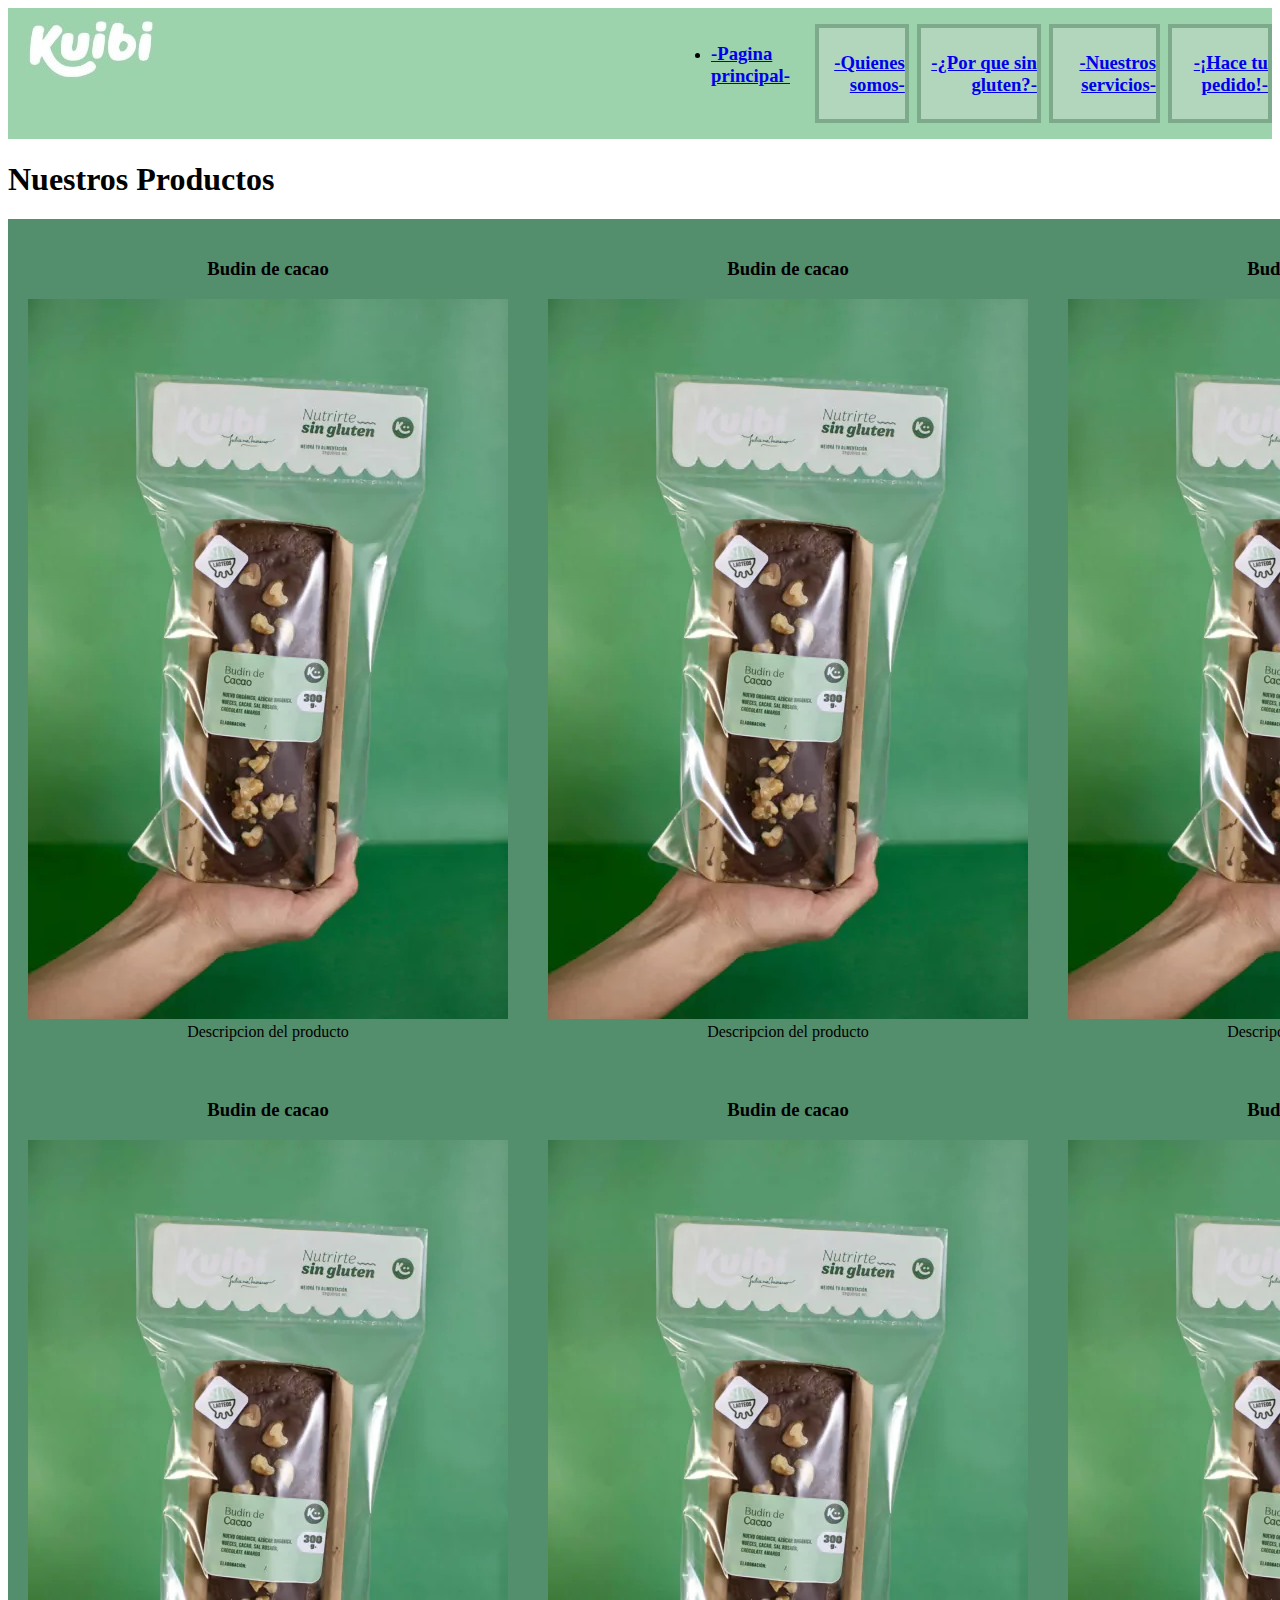
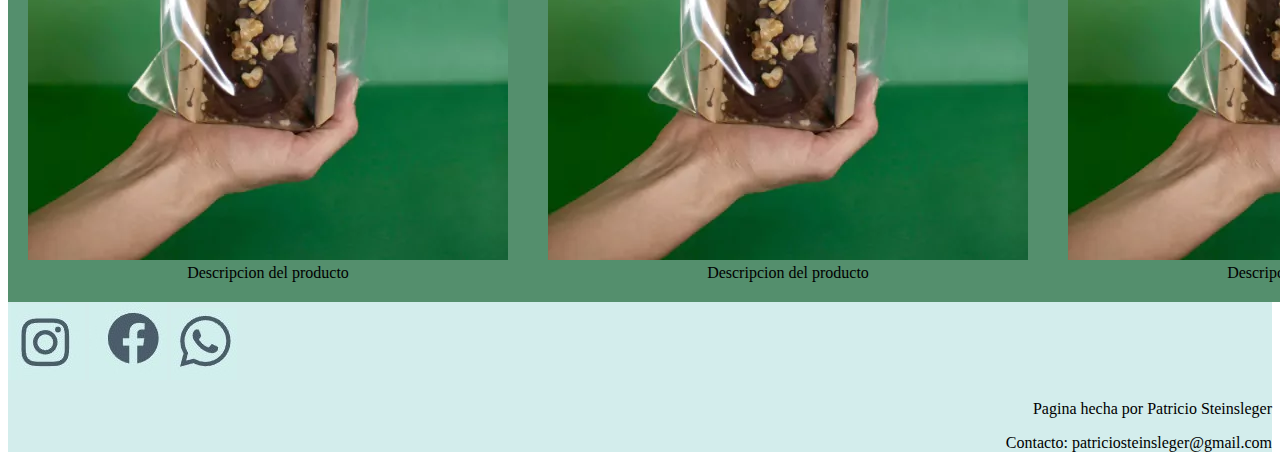
==== Paginas/nuestros-p.html @ 5eb4a007 "primer commit" ====
<!DOCTYPE html>
<html lang="en">
<head>
    <meta charset="UTF-8">
    <meta name="viewport" content="width=device-width, initial-scale=1.0">
    <title>Document</title>
    <link rel="stylesheet" href="../CSS/styles.css">
</head>
<body>

<header id="lista-head">
    <div><img class="logo-head" src="../IMG/logo.jpg" alt="Logo kuibi"></div>
    <div><nav id="menu-nav">
        <ul id="lista-head">
            <li class="txt-head-push"><a href="../index.html"><h3>-Pagina principal-</h3></a></li>
            <li class="txt-head"><a href="../Paginas/quienes-somos.html"><h3>-Quienes somos-</h3></a></li>
            <li class="txt-head"><a href="../Paginas/sin-gluten.html"><h3>-¿Por que sin gluten?-</h3></a></li>
            <li class="txt-head"><a href="../Paginas/servicios.html"><h3>-Nuestros servicios-</h3></a></li>
            <li class="txt-head"><a href="https://kuibi.mitiendanube.com/productos/"><h3>-¡Hace tu pedido!-</h3></a></li>
        </ul>
    </div> 
</header>


<section><p><h1>Nuestros Productos</h1></p></section>

<section id="items-comida">
<div class="item-grid">
    <div class=><h3>Budin de cacao</h3></div>

    <div class=><img src="../IMG/budin-cc.webp" alt="budin de cacao"></div>

    <div class=>Descripcion del producto</div>
</div>

<div class="item-grid">
    <div><h3>Budin de cacao</h3></div>

    <div><img src="../IMG/budin-cc.webp" alt="budin de cacao"></div>

    <div>Descripcion del producto</div>
</div>

<div class="item-grid">
    <div><h3>Budin de cacao</h3></div>

    <div><img src="../IMG/budin-cc.webp" alt="budin de cacao"></div>

    <div>Descripcion del producto</div>
</div>
</section>

<section id="items-comida">
    <div class="item-grid">
        <div><h3>Budin de cacao</h3></div>
    
        <div><img src="../IMG/budin-cc.webp" alt="budin de cacao"></div>
    
        <div>Descripcion del producto</div>
    </div>
    
    <div class="item-grid">
        <div><h3>Budin de cacao</h3></div>
    
        <div><img src="../IMG/budin-cc.webp" alt="budin de cacao"></div>
    
        <div>Descripcion del producto</div>
    </div>
    
    <div class="item-grid">
        <div><h3>Budin de cacao</h3></div>
    
        <div><img src="../IMG/budin-cc.webp" alt="budin de cacao"></div>
    
        <div>Descripcion del producto</div>
    </div>


</section>
<footer>
    <section id="logos-contacto">
        <a href="https://www.instagram.com/kuibi.singluten/"><img src="../IMG/logo-insta.jpg" alt="logo de instagam"></a>
        <a href="https://www.facebook.com"><img src="../IMG/logo-fb.jpg" alt="logo de facebook"></a>
        <a href="https://web.whatsapp.com/"><img src="../IMG/logo-wp.png" alt="logo de whatsapp"></a>
    
        <p class="texto-foot">Pagina hecha por Patricio Steinsleger</p>
        <p class="texto-foot">Contacto: patriciosteinsleger@gmail.com</p>
    </section>
</footer>
</section>
</body>
</html>
---- CSS/styles.css ----
*{
    box-sizing: border-box;
}

#txt-head{
    flex-direction: row;
    border-collapse: separate;
    border-spacing: 10px;
    }

#head {
    background-color: #9cd3ac;
}

#menu-nav{
    display: flex;
    display: inline-block;
    vertical-align: 80%;
}


#main1 {
    width: 90%;
    height: 90%;
    border: 5px solid #1c5434;
}

#txt-main1 {
    display: inline-block;
    justify-content: center;
    text-align: center;
    padding: 5px ; background-color:#9cd3ac;
    height: 250px;
}

#tabla-prod-index{
text-align: center;
background-color: #548f6d;
height: 30px;
}

#tabla-prod-1{
    background-color: #9cd3ac;
    border: 5px solid #1c5434
}

#tabla-prod-img {
    max-width:50%;
    max-height: 50%;
    display: block;
    margin-left: auto;
    margin-right: auto;
    border: 5px #1f4e34;
}


#donde-estamos{
    display: table; 
    margin: 0px auto 0px auto; 
    padding: 5px ; background-color:#9cd3ac;
    border: 5px #1c5434;
    
}

#mapa {
    border: 5px #1c5434;
}

#tabla-abajo{
    background-color: #d3edec;
}

#texto-relleno-1{
    width: 30px;
}

#texto-firma {
    text-align: right;
    font-family: 'Courier New', Courier, monospace;
    font-weight: bold;
}


/* Uso de flexbox (nuestros-p) */
#lista-head{
    display: flex;
    flex-direction: row;
    background-color: #9cd2ac;
    flex-basis: 100%;
}

.logo-head{
    flex-direction: column;
    margin-right: 500px ;
}

.txt-head{
    flex-direction: column;
    text-align: end;
    list-style:none;
    background-color: #b1d6bc ;
    margin-left: 8px;
    padding: 5px 0px 5px;
    border: 4px solid #7caa8a  ;
}

#items-comida {
display:flex;
flex-direction: row;
width: fit-content;
max-width: 100vw;
text-align: center;
background-color: #548f6d;
}

.item-grid {
    display: flex;
    flex-direction: column;
    margin: 20px;
}

#logos-contacto{
    background-color: #d3edec
}

.texto-foot {
    text-align: end;
}

/* Uso de grids (nuestros-p) */
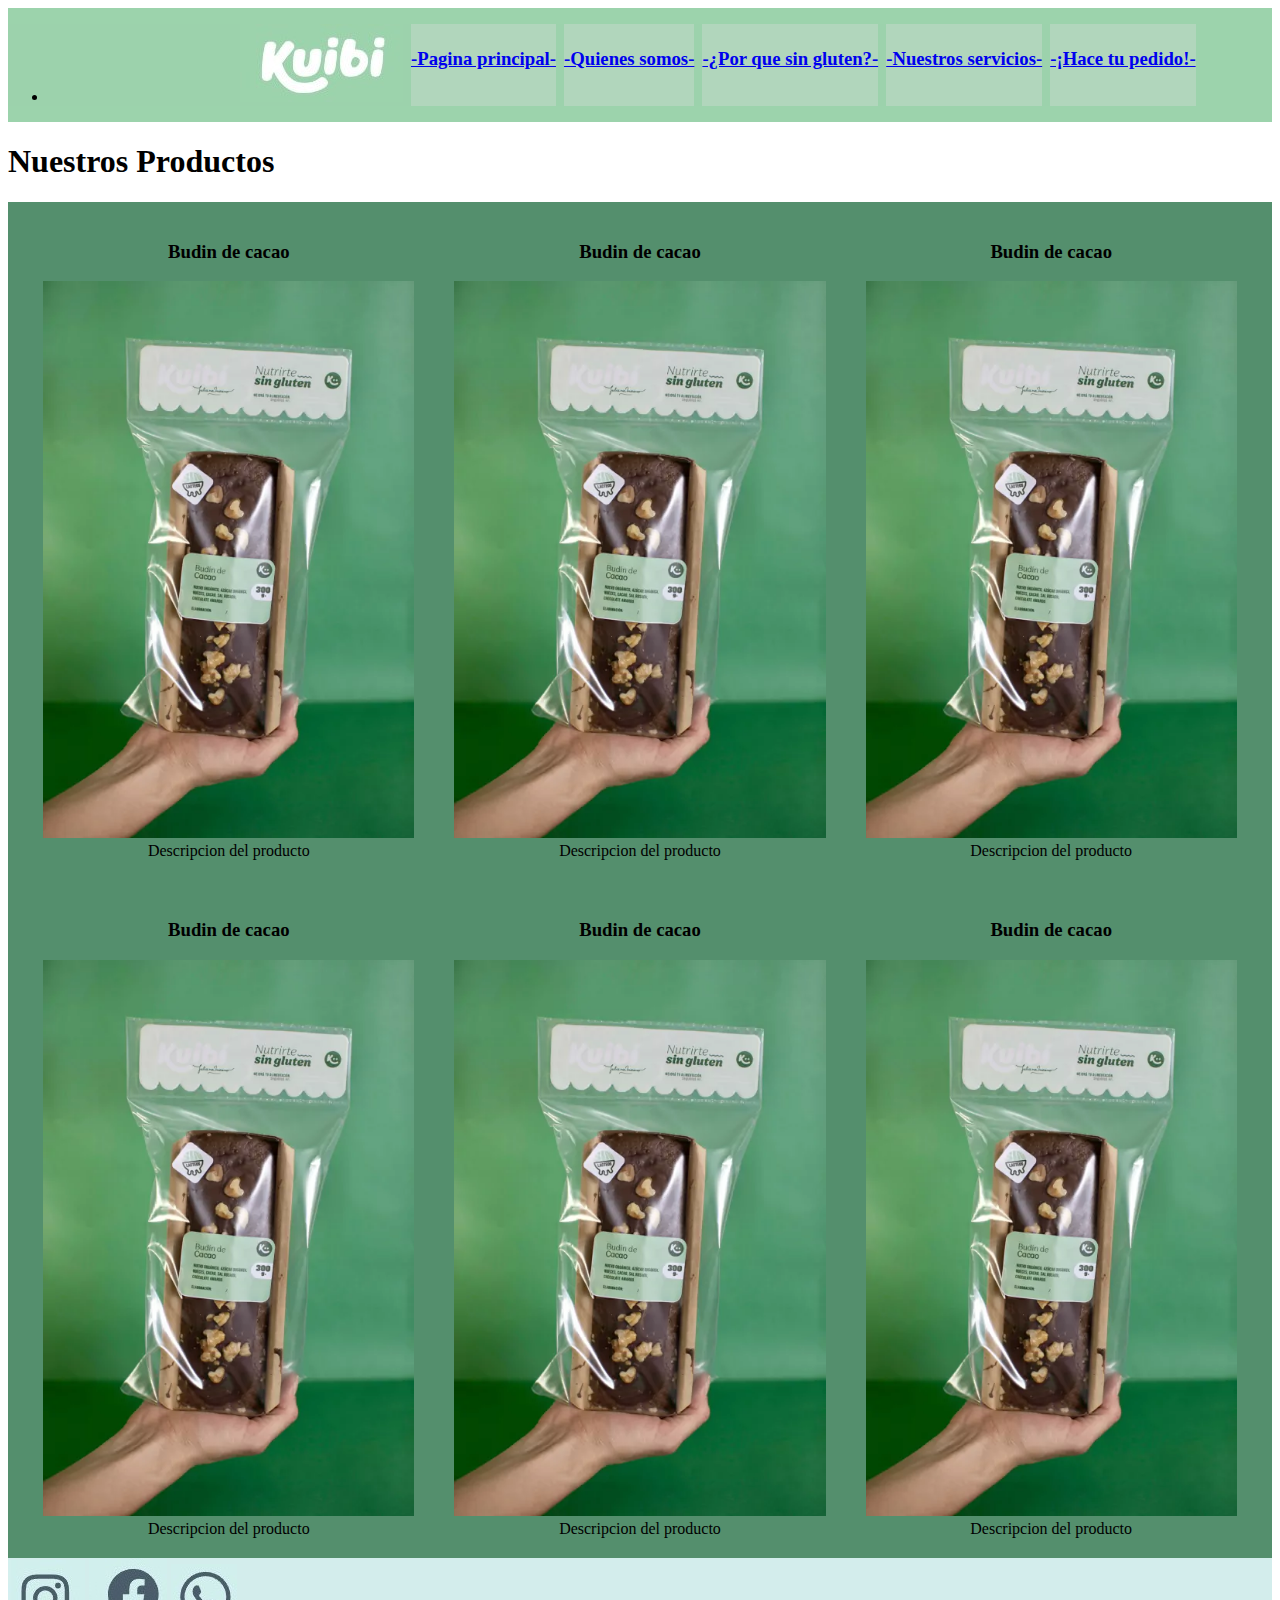
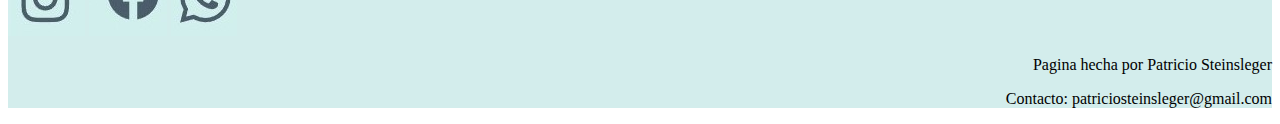
==== commit 5eb5b75d: "cambio a flex de nuestros" ====
--- a/Paginas/nuestros-p.html
+++ b/Paginas/nuestros-p.html
@@ -8,11 +8,11 @@
 </head>
 <body>
 
-<header id="lista-head">
-    <div><img class="logo-head" src="../IMG/logo.jpg" alt="Logo kuibi"></div>
+<header id="head">
     <div><nav id="menu-nav">
         <ul id="lista-head">
-            <li class="txt-head-push"><a href="../index.html"><h3>-Pagina principal-</h3></a></li>
+            <li><img class="logo-head" src="../IMG/logo.jpg" alt="Logo kuibi"></li>
+            <li class="txt-head"><a href="../index.html"><h3>-Pagina principal-</h3></a></li>
             <li class="txt-head"><a href="../Paginas/quienes-somos.html"><h3>-Quienes somos-</h3></a></li>
             <li class="txt-head"><a href="../Paginas/sin-gluten.html"><h3>-¿Por que sin gluten?-</h3></a></li>
             <li class="txt-head"><a href="../Paginas/servicios.html"><h3>-Nuestros servicios-</h3></a></li>
@@ -22,13 +22,13 @@
 </header>
 
 
-<section><p><h1>Nuestros Productos</h1></p></section>
+<section><h1 class="texto-titulo">Nuestros Productos</h1></section>
 
-<section id="items-comida">
+<section id="flex-productos">
 <div class="item-grid">
     <div class=><h3>Budin de cacao</h3></div>
 
-    <div class=><img src="../IMG/budin-cc.webp" alt="budin de cacao"></div>
+    <div class=><img class="img-comida" src="../IMG/budin-cc.webp" alt="budin de cacao"></div>
 
     <div class=>Descripcion del producto</div>
 </div>
@@ -36,7 +36,7 @@
 <div class="item-grid">
     <div><h3>Budin de cacao</h3></div>
 
-    <div><img src="../IMG/budin-cc.webp" alt="budin de cacao"></div>
+    <div><img  class="img-comida" src="../IMG/budin-cc.webp" alt="budin de cacao"></div>
 
     <div>Descripcion del producto</div>
 </div>
@@ -44,17 +44,14 @@
 <div class="item-grid">
     <div><h3>Budin de cacao</h3></div>
 
-    <div><img src="../IMG/budin-cc.webp" alt="budin de cacao"></div>
+    <div><img  class="img-comida" src="../IMG/budin-cc.webp" alt="budin de cacao"></div>
 
     <div>Descripcion del producto</div>
 </div>
-</section>
-
-<section id="items-comida">
-    <div class="item-grid">
+<div class="item-grid">
         <div><h3>Budin de cacao</h3></div>
     
-        <div><img src="../IMG/budin-cc.webp" alt="budin de cacao"></div>
+        <div><img class="img-comida" src="../IMG/budin-cc.webp" alt="budin de cacao"></div>
     
         <div>Descripcion del producto</div>
     </div>
@@ -62,7 +59,7 @@
     <div class="item-grid">
         <div><h3>Budin de cacao</h3></div>
     
-        <div><img src="../IMG/budin-cc.webp" alt="budin de cacao"></div>
+        <div><img class="img-comida" src="../IMG/budin-cc.webp" alt="budin de cacao"></div>
     
         <div>Descripcion del producto</div>
     </div>
@@ -70,13 +67,12 @@
     <div class="item-grid">
         <div><h3>Budin de cacao</h3></div>
     
-        <div><img src="../IMG/budin-cc.webp" alt="budin de cacao"></div>
+        <div><img class="img-comida" src="../IMG/budin-cc.webp" alt="budin de cacao"></div>
     
         <div>Descripcion del producto</div>
     </div>
+</section>
 
-
-</section>
 <footer>
     <section id="logos-contacto">
         <a href="https://www.instagram.com/kuibi.singluten/"><img src="../IMG/logo-insta.jpg" alt="logo de instagam"></a>
--- a/CSS/styles.css
+++ b/CSS/styles.css
@@ -86,31 +86,46 @@
     display: flex;
     flex-direction: row;
     background-color: #9cd2ac;
-    flex-basis: 100%;
+
 }
 
 .logo-head{
     flex-direction: column;
-    margin-right: 500px ;
+    list-style: none;
+    margin-left: 15vw;
+    align-self: right;
 }
 
 .txt-head{
     flex-direction: column;
-    text-align: end;
+    text-align: justify;
     list-style:none;
     background-color: #b1d6bc ;
+    align-self: left;
     margin-left: 8px;
     padding: 5px 0px 5px;
-    border: 4px solid #7caa8a  ;
+
+}
+
+#flex-productos{
+    display: flex;
+    flex-wrap: wrap;
+    width: fit-content;
+    text-align: center;
+    background-color: #548f6d;
+    justify-content: center;
 }
 
 #items-comida {
-display:flex;
-flex-direction: row;
 width: fit-content;
-max-width: 100vw;
 text-align: center;
-background-color: #548f6d;
+background-color: #294d38;
+border: #294d38;
+}
+
+.img-comida{
+    width: 29vw;
+    height: auto;
 }
 
 .item-grid {
@@ -127,6 +142,21 @@
     text-align: end;
 }
 
-/* Uso de grids (nuestros-p) */
+/* Viewports */
 
+@media all and (max-width: 600px){
 
+.texto-titulo{
+text-align: center;
+}
+
+.img-comida{
+    width: 40vw;
+    height: auto;
+    align-items: center;
+}
+
+#lista-head{
+flex-direction: column;
+}
+}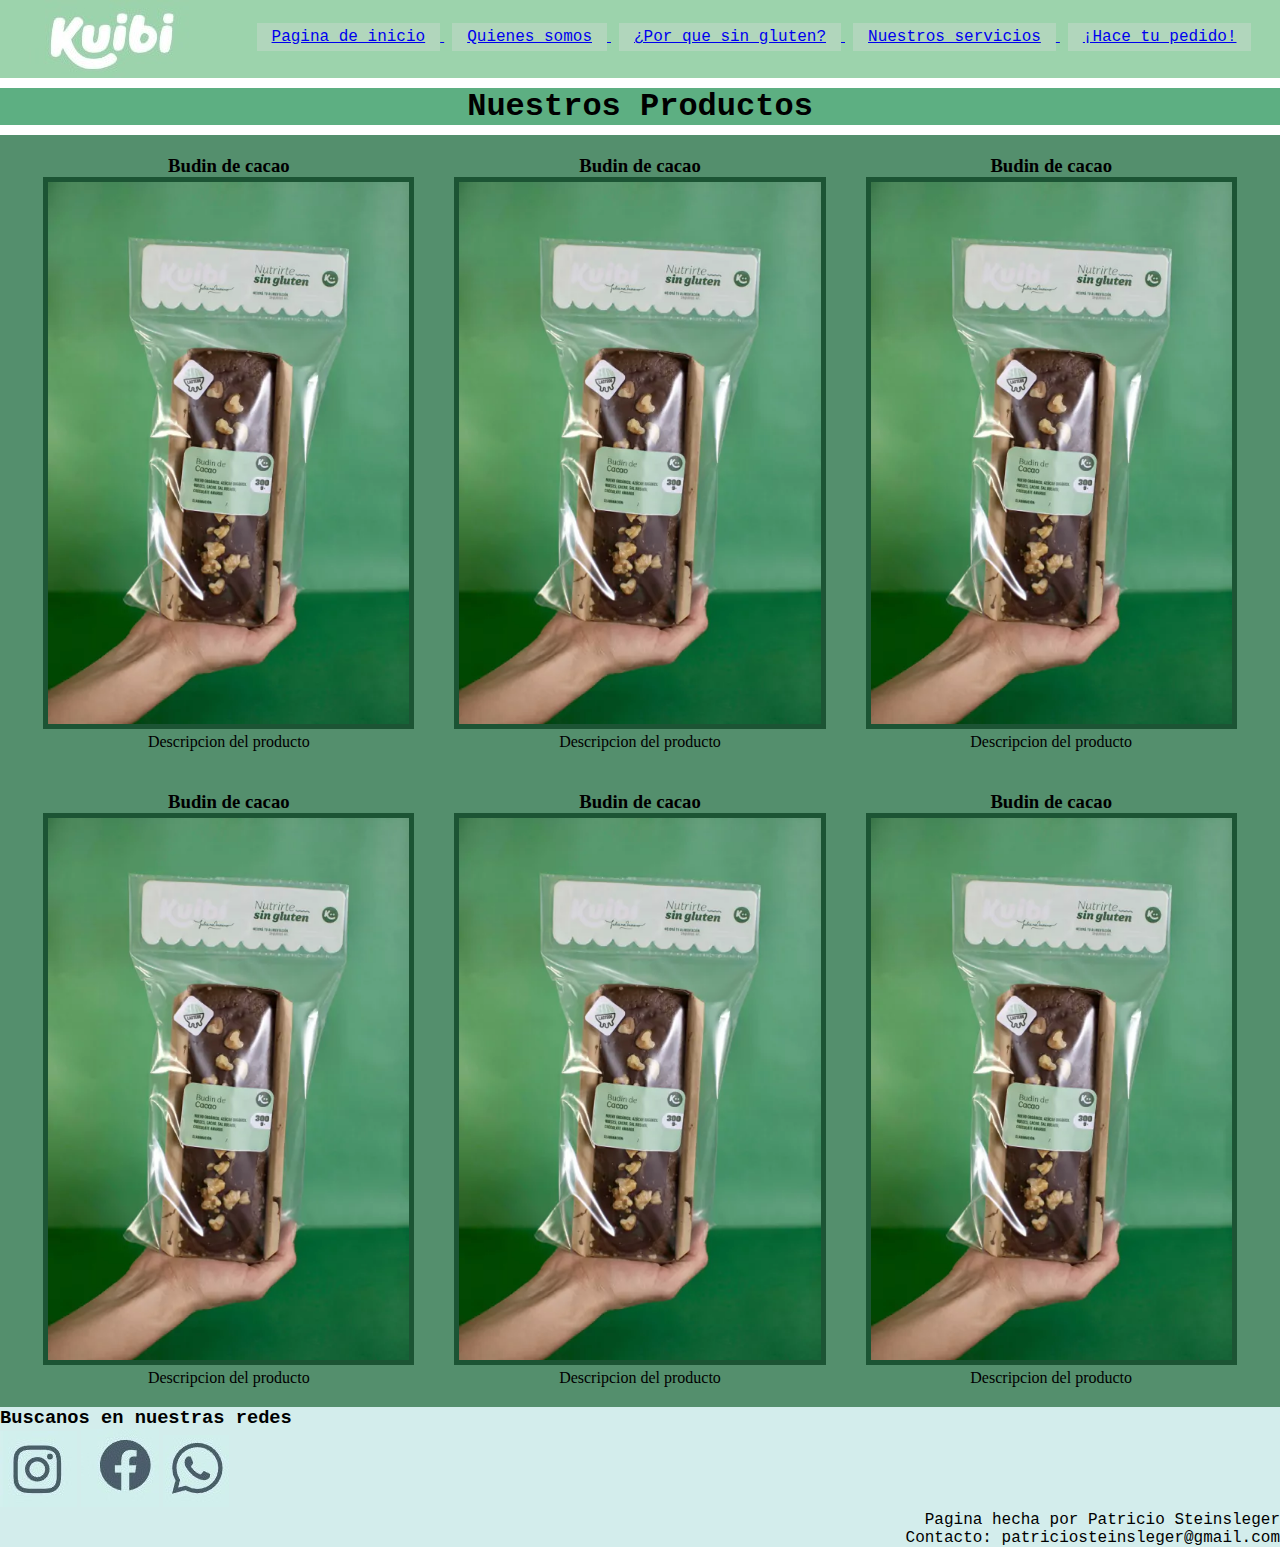
==== commit ae18a235: "Correcciones del profesor" ====
--- a/Paginas/nuestros-p.html
+++ b/Paginas/nuestros-p.html
@@ -1,88 +1,125 @@
 <!DOCTYPE html>
 <html lang="en">
+
 <head>
     <meta charset="UTF-8">
     <meta name="viewport" content="width=device-width, initial-scale=1.0">
     <title>Document</title>
     <link rel="stylesheet" href="../CSS/styles.css">
 </head>
+
 <body>
 
-<header id="head">
-    <div><nav id="menu-nav">
-        <ul id="lista-head">
-            <li><img class="logo-head" src="../IMG/logo.jpg" alt="Logo kuibi"></li>
-            <li class="txt-head"><a href="../index.html"><h3>-Pagina principal-</h3></a></li>
-            <li class="txt-head"><a href="../Paginas/quienes-somos.html"><h3>-Quienes somos-</h3></a></li>
-            <li class="txt-head"><a href="../Paginas/sin-gluten.html"><h3>-¿Por que sin gluten?-</h3></a></li>
-            <li class="txt-head"><a href="../Paginas/servicios.html"><h3>-Nuestros servicios-</h3></a></li>
-            <li class="txt-head"><a href="https://kuibi.mitiendanube.com/productos/"><h3>-¡Hace tu pedido!-</h3></a></li>
-        </ul>
-    </div> 
-</header>
+    <header class="head">
+        <img class="logo" src="../IMG/logo.jpg" alt="Logo kuibi">
+        <div>
+            <nav class="menu-nav">
+                <a class="links-head" href="../index.html">
+                    <span class="txt-head">Pagina de inicio</span>
+                </a>
+                <a class="links-head" href="../Paginas/quienes-somos.html">
+                    <span class="txt-head">Quienes somos</span>
+                </a>
+                <a href="../Paginas/sin-gluten.html">
+                    <span class="txt-head">¿Por que sin gluten?</span>
+                </a>
+                <a href="../Paginas/servicios.html">
+                    <span class="txt-head">Nuestros servicios</span>
+                </a>
+                <a href="https://kuibi.mitiendanube.com/productos/">
+                    <span class="txt-head">¡Hace tu pedido!</span>
+                </a>
+            </nav>
+        </div>
+    </header>
+    <main>
 
+        <article>
+            <section>
+                <h1 class="titulo-principal">Nuestros Productos</h1>
+            </section>
 
-<section><h1 class="texto-titulo">Nuestros Productos</h1></section>
+            <section class="flex-productos">
+                <div class="item-grid">
+                    <div>
+                        <h3>Budin de cacao</h3>
+                    </div>
 
-<section id="flex-productos">
-<div class="item-grid">
-    <div class=><h3>Budin de cacao</h3></div>
+                    <div class=><img class="img-comida" src="../IMG/budin-cc.webp" alt="budin de cacao"></div>
 
-    <div class=><img class="img-comida" src="../IMG/budin-cc.webp" alt="budin de cacao"></div>
+                    <div class=>Descripcion del producto</div>
+                </div>
 
-    <div class=>Descripcion del producto</div>
-</div>
+                <div class="item-grid">
+                    <div>
+                        <h3>Budin de cacao</h3>
+                    </div>
 
-<div class="item-grid">
-    <div><h3>Budin de cacao</h3></div>
+                    <div><img class="img-comida" src="../IMG/budin-cc.webp" alt="budin de cacao"></div>
 
-    <div><img  class="img-comida" src="../IMG/budin-cc.webp" alt="budin de cacao"></div>
+                    <div>Descripcion del producto</div>
+                </div>
 
-    <div>Descripcion del producto</div>
-</div>
+                <div class="item-grid">
+                    <div>
+                        <h3>Budin de cacao</h3>
+                    </div>
 
-<div class="item-grid">
-    <div><h3>Budin de cacao</h3></div>
+                    <div><img class="img-comida" src="../IMG/budin-cc.webp" alt="budin de cacao"></div>
 
-    <div><img  class="img-comida" src="../IMG/budin-cc.webp" alt="budin de cacao"></div>
+                    <div>Descripcion del producto</div>
+                </div>
+                <div class="item-grid">
+                    <div>
+                        <h3>Budin de cacao</h3>
+                    </div>
 
-    <div>Descripcion del producto</div>
-</div>
-<div class="item-grid">
-        <div><h3>Budin de cacao</h3></div>
-    
-        <div><img class="img-comida" src="../IMG/budin-cc.webp" alt="budin de cacao"></div>
-    
-        <div>Descripcion del producto</div>
-    </div>
-    
-    <div class="item-grid">
-        <div><h3>Budin de cacao</h3></div>
-    
-        <div><img class="img-comida" src="../IMG/budin-cc.webp" alt="budin de cacao"></div>
-    
-        <div>Descripcion del producto</div>
-    </div>
-    
-    <div class="item-grid">
-        <div><h3>Budin de cacao</h3></div>
-    
-        <div><img class="img-comida" src="../IMG/budin-cc.webp" alt="budin de cacao"></div>
-    
-        <div>Descripcion del producto</div>
-    </div>
-</section>
+                    <div><img class="img-comida" src="../IMG/budin-cc.webp" alt="budin de cacao"></div>
 
-<footer>
-    <section id="logos-contacto">
-        <a href="https://www.instagram.com/kuibi.singluten/"><img src="../IMG/logo-insta.jpg" alt="logo de instagam"></a>
-        <a href="https://www.facebook.com"><img src="../IMG/logo-fb.jpg" alt="logo de facebook"></a>
-        <a href="https://web.whatsapp.com/"><img src="../IMG/logo-wp.png" alt="logo de whatsapp"></a>
-    
-        <p class="texto-foot">Pagina hecha por Patricio Steinsleger</p>
-        <p class="texto-foot">Contacto: patriciosteinsleger@gmail.com</p>
-    </section>
-</footer>
-</section>
+                    <div>Descripcion del producto</div>
+                </div>
+
+                <div class="item-grid">
+                    <div>
+                        <h3>Budin de cacao</h3>
+                    </div>
+
+                    <div><img class="img-comida" src="../IMG/budin-cc.webp" alt="budin de cacao"></div>
+
+                    <div>Descripcion del producto</div>
+                </div>
+
+                <div class="item-grid">
+                    <div>
+                        <h3>Budin de cacao</h3>
+                    </div>
+
+                    <div><img class="img-comida" src="../IMG/budin-cc.webp" alt="budin de cacao"></div>
+
+                    <div>Descripcion del producto</div>
+                </div>
+            </section>
+        </article>
+    </main>
+
+    <footer>
+        <article>
+            <h3 class="texto-buscanos">Buscanos en nuestras redes</h3>
+            <section class="logos-contacto">
+                <a class="logos-footer" href="https://www.instagram.com/kuibi.singluten/"><img
+                        src="../IMG/logo-insta.jpg" alt="logo de instagam"></a>
+                <a href="https://www.facebook.com"><img class="logos-footer" src="../IMG/logo-fb.jpg"
+                        alt="logo de facebook"></a>
+                <a href="https://web.whatsapp.com/"><img class="logos-footer" src="../IMG/logo-wp.png"
+                        alt="logo de whatsapp"></a>
+            </section>
+            <section>
+                <p class="texto-foot">Pagina hecha por Patricio Steinsleger</p>
+                <p class="texto-foot">Contacto: patriciosteinsleger@gmail.com</p>
+            </section>
+        </article>
+    </footer>
 </body>
-</html>
+</body>
+
+</html>--- a/CSS/styles.css
+++ b/CSS/styles.css
@@ -1,51 +1,87 @@
-*{
+* {
+    margin: 0;
+    padding: 0;
     box-sizing: border-box;
 }
 
-#txt-head{
+.txt-head {
+    display: flex;
+    display: inline;
     flex-direction: row;
     border-collapse: separate;
     border-spacing: 10px;
-    }
-
-#head {
+    justify-content: center;
+    flex-wrap: wrap;
+    font-family: bold, "Courier New";
+}
+
+.head {
     background-color: #9cd3ac;
-}
-
-#menu-nav{
+    display: flex;
+    justify-content: space-around
+}
+
+.menu-nav {
     display: flex;
     display: inline-block;
-    vertical-align: 80%;
-}
-
-
-#main1 {
-    width: 90%;
-    height: 90%;
+    vertical-align: -150%;
+}
+
+.imagen-y-txt{
+    display: grid;
+    grid-template-columns: 1fr 1fr;
+    grid-template-rows:300px;
+    padding-top: 10px;
+    font-family: "Courier New";
+}
+
+
+.main1 {
+    height: 290px;
+    width:49vw ;
     border: 5px solid #1c5434;
-}
-
-#txt-main1 {
+    display: inline;
+    grid-column: 1/2;
+    border: 3px solid #162c1f;
+    background-color: #9cd2ac;
+}
+
+.txt-main1 {
     display: inline-block;
-    justify-content: center;
-    text-align: center;
-    padding: 5px ; background-color:#9cd3ac;
-    height: 250px;
-}
-
-#tabla-prod-index{
-text-align: center;
-background-color: #548f6d;
-height: 30px;
-}
-
-#tabla-prod-1{
+    justify-content: top;
+    text-align: center;
+    padding: 5px;
+    background-color: #9cd3ac;
+    height: 290px;
+    width:49vw;
+    grid-column: 2/3;
+    border: 3px solid #162c1f;
+    background-color: #9cd2ac;
+    font-family: "Courier New";
+}
+
+.titulo-principal {
+    text-align: center;
+    display:block;
+    background-color: #5daf82;
+    margin-top: 10px;
+    margin-bottom: 10px;
+    font-family: "Courier New";
+}
+
+.tabla-prod-index {
+    align-items: center;
+    background-color: #548f6d;
+    height: 30px;
+}
+
+.tabla-prod-1 {
     background-color: #9cd3ac;
     border: 5px solid #1c5434
 }
 
-#tabla-prod-img {
-    max-width:50%;
+.tabla-prod-img {
+    max-width: 50%;
     max-height: 50%;
     display: block;
     margin-left: auto;
@@ -53,28 +89,20 @@
     border: 5px #1f4e34;
 }
 
-
-#donde-estamos{
-    display: table; 
-    margin: 0px auto 0px auto; 
-    padding: 5px ; background-color:#9cd3ac;
+.mapa {
     border: 5px #1c5434;
-    
-}
-
-#mapa {
-    border: 5px #1c5434;
-}
-
-#tabla-abajo{
+}
+
+.footer {
     background-color: #d3edec;
 }
 
-#texto-relleno-1{
+.texto-relleno-1 {
     width: 30px;
-}
-
-#texto-firma {
+    font-family: "Courier New";
+}
+
+.texto-firma {
     text-align: right;
     font-family: 'Courier New', Courier, monospace;
     font-weight: bold;
@@ -82,49 +110,51 @@
 
 
 /* Uso de flexbox (nuestros-p) */
-#lista-head{
+.lista-head {
     display: flex;
     flex-direction: row;
     background-color: #9cd2ac;
 
 }
 
-.logo-head{
+.logo-head {
     flex-direction: column;
     list-style: none;
-    margin-left: 15vw;
-    align-self: right;
-}
-
-.txt-head{
-    flex-direction: column;
+    
+}
+
+.txt-head {
+    flex-direction: row;
     text-align: justify;
-    list-style:none;
-    background-color: #b1d6bc ;
+    list-style: none;
+    background-color: #b1d6bc;
     align-self: left;
     margin-left: 8px;
-    padding: 5px 0px 5px;
-
-}
-
-#flex-productos{
+    margin-top: 25px;
+    padding: 5px 15px 5px;
+    font-family: "Courier New";
+}
+
+.flex-productos {
     display: flex;
     flex-wrap: wrap;
     width: fit-content;
     text-align: center;
     background-color: #548f6d;
     justify-content: center;
-}
-
-#items-comida {
-width: fit-content;
-text-align: center;
-background-color: #294d38;
-border: #294d38;
-}
-
-.img-comida{
+
+}
+
+.items-comida {
+    width: fit-content;
+    text-align: center;
+    background-color: #294d38;
+    border: 5px solid #1c5434;
+}
+
+.img-comida {
     width: 29vw;
+    border: 5px solid #1c5434;
     height: auto;
 }
 
@@ -134,29 +164,247 @@
     margin: 20px;
 }
 
-#logos-contacto{
+.logos-contacto {
     background-color: #d3edec
 }
 
 .texto-foot {
     text-align: end;
-}
+    background-color: #d3edec;
+    font-family: "Courier New";
+}
+.texto-buscanos{
+    background-color: #d3edec;
+    font-family: "Courier New";
+}
+
 
 /* Viewports */
 
-@media all and (max-width: 600px){
-
-.texto-titulo{
-text-align: center;
-}
-
-.img-comida{
-    width: 40vw;
-    height: auto;
-    align-items: center;
-}
-
-#lista-head{
-flex-direction: column;
-}
-}+@media all and (max-width: 600px) {
+
+    .imagen-y-txt{
+        display: grid;
+        grid-template-columns: 1fr;
+        grid-template-rows: 300px 300px;
+        padding-top: 10px;
+    }
+    
+    .logo{
+        width: 200px;
+        height: 100px;
+    }
+
+    .txt-head{
+        display: block;
+    }
+
+    .head {
+        background-color: #9cd3ac;
+        flex-direction: column;
+        justify-content: space-around
+    }
+    
+    .main1 {
+        height: 290px;
+        width:49vw ;
+        border: 5px solid #1c5434;
+        display: inline;
+        grid-column: 1/2;
+        border: 3px solid #162c1f;
+        background-color: #9cd2ac;
+    }
+    
+    .txt-main1 {
+        display: inline-block;
+        justify-content: top;
+        text-align: center;
+        padding: 5px;
+        background-color: #9cd3ac;
+        height: 290px;
+        width:49vw;
+        grid-column: -2/-1;
+        border: 3px solid #162c1f;
+        background-color: #9cd2ac
+    }
+
+    .titulo-principal {
+        text-align: center;
+    }
+
+    .img-comida {
+        width: 40vw;
+        height: auto;
+        align-items: center;
+    }
+
+    .lista-head {
+        flex-direction: column;
+    }
+
+    /* Viewports footer*/
+    .logos-contacto{
+        display: flex;
+        justify-content: center;
+    }
+
+    .txt-main1{
+        width: 100vw;
+    }
+
+    .main1{
+        width: 100vw;
+    }
+
+
+}
+
+
+/* Uso de grids (servicios) */
+
+@media screen and (max-width: 601px) {
+
+    .grid-servicios {
+        display: grid;
+        grid-template-columns: 1fr 1fr 1fr;
+        grid-template-rows: 80px 200px 80px 200px 80px 200px;
+        border: 1px solid #162c1f;
+        background-color: #5daf82;
+    }
+
+    .titulo-producto-servicios1 {
+        grid-column: 1/3;
+        border: 3px solid #162c1f;
+        background-color: #427458;
+        font-family: "Courier New";
+    }
+
+    .descripcion-producto-servicios1 {
+        grid-column: 1/3;
+        border: 3px solid #162c1f;
+    }
+
+    .img-producto-servicios1 {
+        grid-row: -7/ span -5;
+        max-width: 85%;
+        border: 3px solid #162c1f;
+        object-fit: cover;
+    }
+
+    .img-producto-servicios2 {
+        grid-row: -5/ span -3;
+        max-width: 85%;
+        border: 3px solid #162c1f;
+        object-fit: cover;
+    }
+
+    .img-producto-servicios3 {
+        grid-row: -3/ span -1;
+        max-width: 85%;
+        border: 3px solid #162c1f;
+        object-fit: cover;
+    }
+
+}
+
+.grid-servicios {
+    display: grid;
+    grid-template-columns: 1fr 1fr 1fr 1fr 1fr;
+    grid-template-rows: 80px 200px 80px 200px 80px 200px;
+    border: 1px solid #162c1f;
+    background-color: #5daf82;
+}
+
+.titulo-producto-servicios1 {
+    grid-column: 1/5;
+    border: 3px solid #162c1f;
+    background-color: #427458;
+    text-align: center;
+    padding: 20px;
+    font-family: "Courier New";
+}
+
+.descripcion-producto-servicios1 {
+    grid-column: 1/5;
+    border: 3px solid #162c1f;
+}
+
+.img-producto-servicios1 {
+    grid-row: -7/ span -5;
+    border: 3px solid #162c1f;
+    width: 280px;
+    height: 280px;
+}
+
+.img-producto-servicios2 {
+    grid-row: -5/ span -3;
+    width: 280px;
+    height: 280px;
+    border: 3px solid #162c1f;
+}
+
+.img-producto-servicios3 {
+    grid-row: -3/ span -1;
+    width: 280px;
+    height: 280px;
+    border: 3px solid #162c1f;
+}
+
+.mini-titulo{
+    background-color: #7fad94;
+    border: 5px, bold, #162c1f;
+    margin-top: 15px;
+    margin-bottom: 15px;
+    padding: 5px;
+    font-family: "Courier New";
+}
+
+
+.mini-titulo-quienes1{
+    font-family: bold, "Courier New";
+    position: sticky;
+    top: 15px;
+    background-color: #7fad94;
+    border: 5px, bold, #162c1f;
+    margin-top: 15px;
+    margin-bottom: 15px;
+    padding: 5px;
+    text-align: center;
+    font-family: "Courier New";
+}
+
+.mini-titulo-quienes2{
+    font-family: bold, "Courier New";
+    position: sticky;
+    top: 15px;
+    background-color: #7fad94;
+    border: 5px, bold, #162c1f;
+    margin-top: 15px;
+    margin-bottom: 15px;
+    padding: 5px;
+    text-align: center;
+    font-family: "Courier New";
+}
+
+.mini-titulo-quienes3{
+    font-family: bold, "Courier New";
+    position: sticky;
+    top: 15px;
+    background-color: #7fad94;
+    border: 5px, bold, #162c1f;
+    margin-top: 15px;
+    margin-bottom: 15px;
+    padding: 5px;
+    text-align: center;
+    font-family: "Courier New";
+}
+
+.img-sin-gluten{
+    float: left;
+    margin: 5px;
+    border: 3px solid #162c1f;
+    background-color: #162c1f;
+    width: 250px;
+    height: 200px;
+}
+
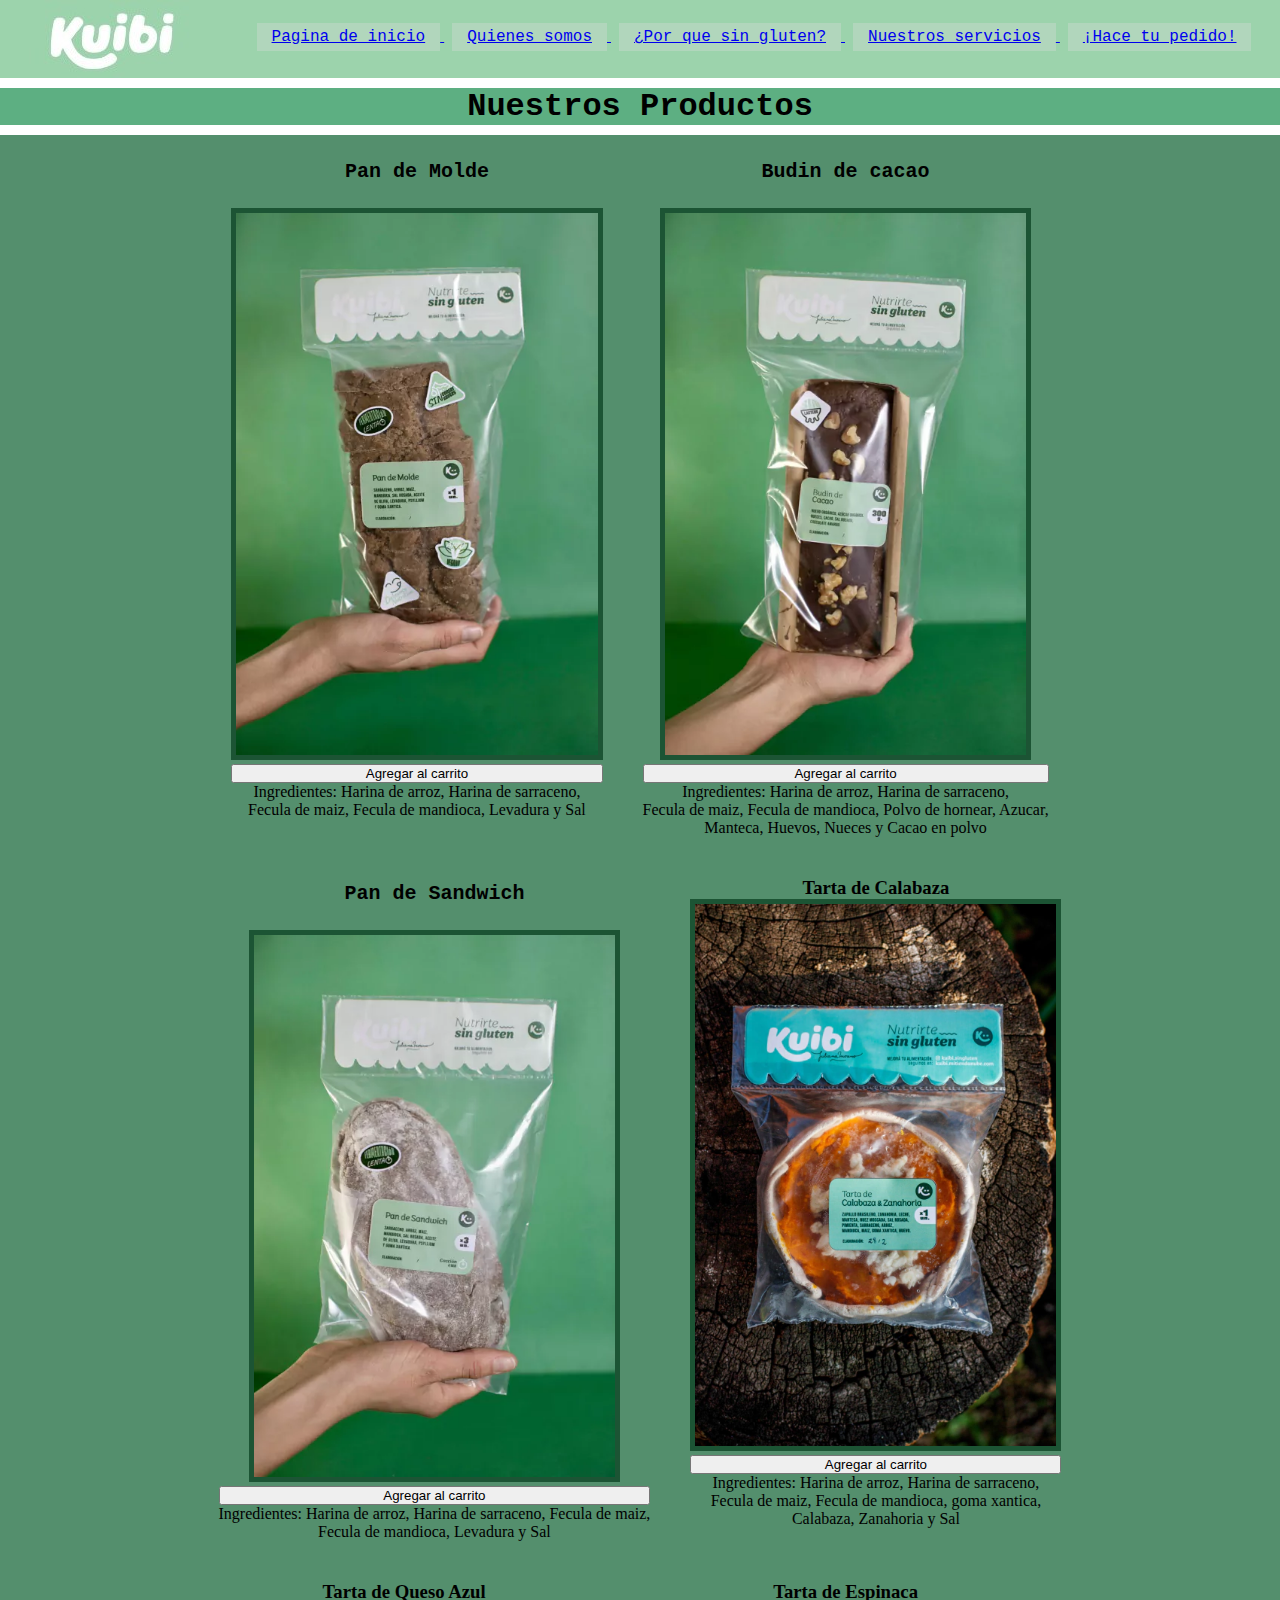
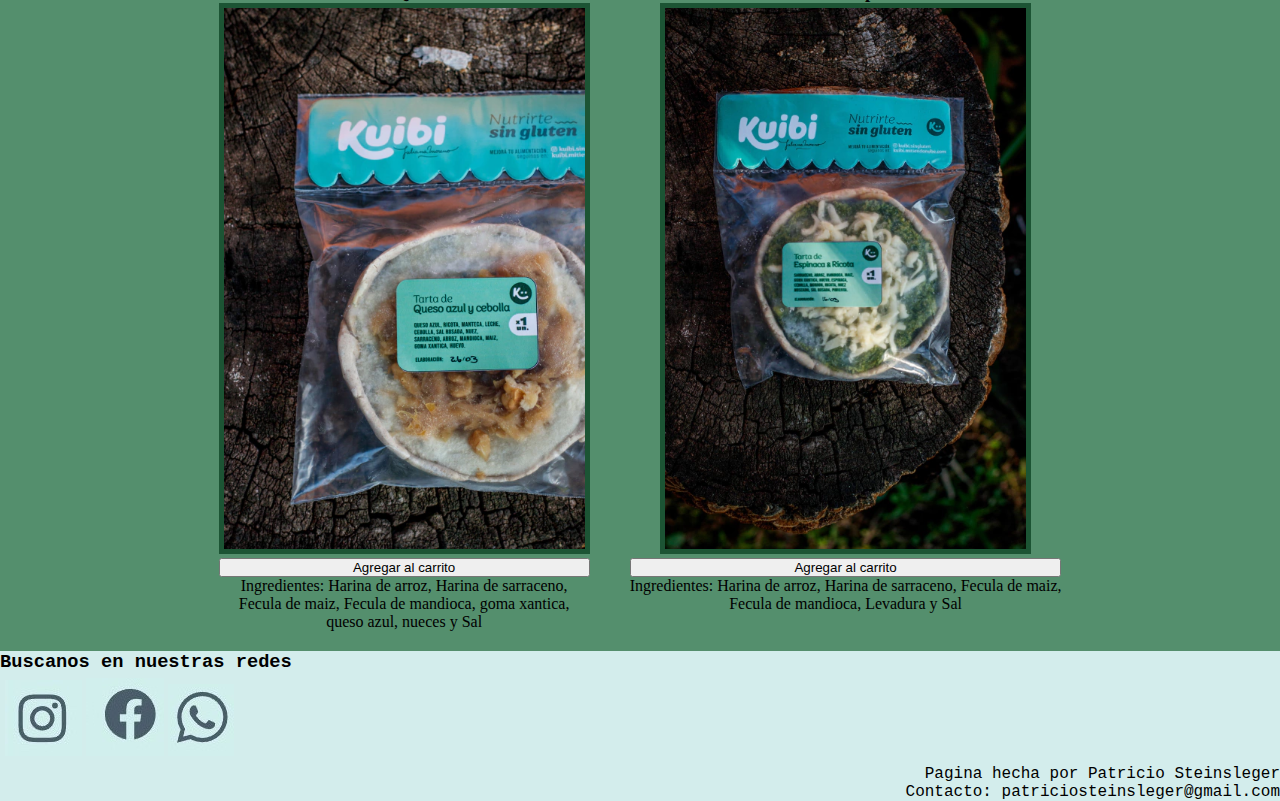
==== commit 2923b089: "agregado de contenido real, cambio de imagenes, agregado de nesting y botones" ====
--- a/Paginas/nuestros-p.html
+++ b/Paginas/nuestros-p.html
@@ -42,61 +42,70 @@
             <section class="flex-productos">
                 <div class="item-grid">
                     <div>
-                        <h3>Budin de cacao</h3>
+                        <h3 class="texto-indx-grid">Pan de Molde</h3>
                     </div>
 
-                    <div class=><img class="img-comida" src="../IMG/budin-cc.webp" alt="budin de cacao"></div>
-
-                    <div class=>Descripcion del producto</div>
+                    <div class=><img class="img-comida" src="../IMG/pan-molde.webp" alt="Pan de Molde"></div>
+                    <button class="boton-compra">Agregar al carrito</button>
+                    <div>Ingredientes: Harina de arroz, Harina de sarraceno,<br> Fecula de maiz, Fecula de mandioca,
+                    Levadura y Sal</div>
                 </div>
 
                 <div class="item-grid">
                     <div>
-                        <h3>Budin de cacao</h3>
+                        <h3 class="texto-indx-grid">Budin de cacao</h3>
                     </div>
 
                     <div><img class="img-comida" src="../IMG/budin-cc.webp" alt="budin de cacao"></div>
-
-                    <div>Descripcion del producto</div>
+                    <button class="boton-compra">Agregar al carrito</button>
+                    <div>
+                        <p>Ingredientes: Harina de arroz, Harina de sarraceno,<br> Fecula de maiz, Fecula de mandioca,
+                            Polvo de hornear, Azucar,<br> Manteca, Huevos, Nueces y Cacao en polvo</p>
+                    </div>
                 </div>
 
                 <div class="item-grid">
                     <div>
-                        <h3>Budin de cacao</h3>
+                        <h3 class="texto-indx-grid">Pan de Sandwich</h3>
                     </div>
 
-                    <div><img class="img-comida" src="../IMG/budin-cc.webp" alt="budin de cacao"></div>
-
-                    <div>Descripcion del producto</div>
+                    <div><img class="img-comida" src="../IMG/pan-sandwich.webp" alt="pan de sandwich"></div>
+                    <button class="boton-compra">Agregar al carrito</button>
+                    <div>Ingredientes: Harina de arroz, Harina de sarraceno, Fecula de maiz,<br> Fecula de mandioca,
+                        Levadura y Sal</div>
                 </div>
                 <div class="item-grid">
                     <div>
-                        <h3>Budin de cacao</h3>
+                        <h3>Tarta de Calabaza</h3>
                     </div>
 
-                    <div><img class="img-comida" src="../IMG/budin-cc.webp" alt="budin de cacao"></div>
-
-                    <div>Descripcion del producto</div>
+                    <div><img class="img-comida" src="../IMG/tarta-c.webp" alt="Tarta de calabaza"></div>
+                    <button class="boton-compra">Agregar al carrito</button>
+                    <div>Ingredientes: Harina de arroz, Harina de sarraceno,<br> Fecula de maiz, Fecula de mandioca,
+                        goma xantica,<br> Calabaza, Zanahoria y Sal</div>
                 </div>
 
                 <div class="item-grid">
                     <div>
-                        <h3>Budin de cacao</h3>
+                        <h3>Tarta de Queso Azul</h3>
                     </div>
 
-                    <div><img class="img-comida" src="../IMG/budin-cc.webp" alt="budin de cacao"></div>
+                    <div><img class="img-comida" src="../IMG/tarta-qa.webp" alt="Tarta de Queso azul"></div>
+                    <button class="boton-compra">Agregar al carrito</button>
+                    <div>Ingredientes: Harina de arroz, Harina de sarraceno,<br> Fecula de maiz, Fecula de mandioca,
+                        goma xantica,<br> queso azul, nueces y Sal</div>
 
-                    <div>Descripcion del producto</div>
                 </div>
 
                 <div class="item-grid">
                     <div>
-                        <h3>Budin de cacao</h3>
+                        <h3>Tarta de Espinaca</h3>
                     </div>
 
-                    <div><img class="img-comida" src="../IMG/budin-cc.webp" alt="budin de cacao"></div>
-
-                    <div>Descripcion del producto</div>
+                    <div><img class="img-comida" src="../IMG/tarta-e.webp" alt="tarta de espinaca"></div>
+                    <button class="boton-compra">Agregar al carrito</button>
+                    <div>Ingredientes: Harina de arroz, Harina de sarraceno, Fecula de maiz,<br> Fecula de mandioca,
+                        Levadura y Sal</div>
                 </div>
             </section>
         </article>
--- a/CSS/styles.css
+++ b/CSS/styles.css
@@ -1,410 +1,397 @@
 * {
-    margin: 0;
-    padding: 0;
-    box-sizing: border-box;
+  margin: 0;
+  padding: 0;
+  box-sizing: border-box;
+}
+
+/* Variables */
+/* Me gustaria poder cambiar el color de fondo acorde a la hora, pero creo que aun no llegamos a eso */
+.fondogral {
+  background-color: #d3f8de;
 }
 
 .txt-head {
-    display: flex;
-    display: inline;
-    flex-direction: row;
-    border-collapse: separate;
-    border-spacing: 10px;
-    justify-content: center;
-    flex-wrap: wrap;
-    font-family: bold, "Courier New";
+  display: flex;
+  display: inline;
+  flex-direction: row;
+  border-collapse: separate;
+  border-spacing: 10px;
+  justify-content: center;
+  flex-wrap: wrap;
+  font-family: bold, "Courier New";
+  font-size: 16px;
+}
+
+.txt-head:hover {
+  font-size: 20px;
 }
 
 .head {
+  background-color: #9cd3ac;
+  display: flex;
+  justify-content: space-around;
+}
+
+.menu-nav {
+  display: flex;
+  display: inline-block;
+  vertical-align: -150%;
+}
+
+.imagen-y-txt {
+  display: grid;
+  grid-template-columns: 1fr 1fr;
+  grid-template-rows: 300px;
+  padding-top: 10px;
+  font-family: "Courier New";
+}
+
+.main1 {
+  height: 290px;
+  width: 49vw;
+  border: 5px solid #1c5434;
+  display: inline;
+  grid-column: 1/2;
+  border: 3px solid #162c1f;
+  background-color: #9cd2ac;
+}
+
+.txt-main1 {
+  display: inline-block;
+  justify-content: center;
+  text-align: center;
+  padding: 60px 5px 5px 5px;
+  background-color: #9cd3ac;
+  height: 290px;
+  width: 49vw;
+  grid-column: 2/3;
+  border: 3px solid #162c1f;
+  background-color: #9cd2ac;
+  font-family: "Courier New";
+}
+
+.texto-indx-grid{
+  padding: 5px 5px 25px 5px;
+  font-family: "Courier New";
+  font-size: 20px;
+  font-weight: 600;
+  text-justify: distribute;
+}
+
+.titulo-principal {
+  text-align: center;
+  display: block;
+  background-color: #5daf82;
+  margin-top: 10px;
+  margin-bottom: 10px;
+  font-family: "Courier New";
+}
+
+.tabla-prod-index {
+  align-items: center;
+  background-color: #548f6d;
+  height: 30px;
+}
+
+.tabla-prod-1 {
+  background-color: #9cd3ac;
+  border: 5px solid #1c5434;
+}
+
+.tabla-prod-img {
+  max-width: 50%;
+  max-height: 50%;
+  display: block;
+  margin-left: auto;
+  margin-right: auto;
+  border: 5px #1f4e34;
+}
+
+.mapa {
+  border: 5px #1c5434;
+}
+
+.footer {
+  background-color: #d3edec;
+}
+
+.texto-relleno-1 {
+  width: 30px;
+  font-family: "Courier New";
+}
+
+.texto-firma {
+  text-align: right;
+  font-family: "Courier New", Courier, monospace;
+  font-weight: bold;
+}
+
+/* Uso de flexbox (nuestros-p) */
+.lista-head {
+  display: flex;
+  flex-direction: row;
+  background-color: #9cd2ac;
+}
+
+.logo-head {
+  flex-direction: column;
+  list-style: none;
+}
+
+.txt-head {
+  flex-direction: row;
+  text-align: justify;
+  list-style: none;
+  background-color: #b1d6bc;
+  align-self: left;
+  margin-left: 8px;
+  margin-top: 25px;
+  padding: 5px 15px 5px;
+  font-family: "Courier New";
+}
+
+.flex-productos {
+  border-bottom: 50px #d3f8de;
+  display: flex;
+  flex-wrap: wrap;
+  width: 100vw;
+  text-align: center;
+  background-color: #548f6d;
+  justify-content: center;
+}
+
+.items-comida {
+  width: fit-content;
+  text-align: center;
+  background-color: #294d38;
+  border: 5px solid #1c5434;
+}
+
+.img-comida {
+  width: 29vw;
+  border: 5px solid #1c5434;
+  height: auto;
+}
+
+.item-grid {
+  display: flex;
+  flex-direction: column;
+  margin: 20px;
+}
+
+.logos-contacto {
+  background-color: #d3edec;
+  padding: 5px;
+}
+
+.texto-foot {
+  text-align: end;
+  background-color: #d3edec;
+  font-family: "Courier New";
+}
+
+.texto-buscanos {
+  background-color: #d3edec;
+  font-family: "Courier New";
+}
+
+/* Viewports */
+@media all and (max-width: 600px) {
+  .imagen-y-txt {
+    display: grid;
+    grid-template-columns: 1fr;
+    grid-template-rows: 300px 300px;
+    padding-top: 10px;
+  }
+  .logo {
+    width: 200px;
+    height: 100px;
+  }
+  .txt-head {
+    display: block;
+  }
+  .head {
     background-color: #9cd3ac;
-    display: flex;
-    justify-content: space-around
-}
-
-.menu-nav {
-    display: flex;
-    display: inline-block;
-    vertical-align: -150%;
-}
-
-.imagen-y-txt{
-    display: grid;
-    grid-template-columns: 1fr 1fr;
-    grid-template-rows:300px;
-    padding-top: 10px;
-    font-family: "Courier New";
-}
-
-
-.main1 {
+    flex-direction: column;
+    justify-content: space-around;
+  }
+  .main1 {
     height: 290px;
-    width:49vw ;
+    width: 49vw;
     border: 5px solid #1c5434;
     display: inline;
     grid-column: 1/2;
     border: 3px solid #162c1f;
     background-color: #9cd2ac;
-}
-
-.txt-main1 {
+  }
+  .txt-main1 {
     display: inline-block;
     justify-content: top;
     text-align: center;
     padding: 5px;
     background-color: #9cd3ac;
     height: 290px;
-    width:49vw;
-    grid-column: 2/3;
+    width: 49vw;
+    grid-column: -2/-1;
     border: 3px solid #162c1f;
     background-color: #9cd2ac;
-    font-family: "Courier New";
-}
-
-.titulo-principal {
+  }
+  .titulo-principal {
     text-align: center;
-    display:block;
-    background-color: #5daf82;
-    margin-top: 10px;
-    margin-bottom: 10px;
-    font-family: "Courier New";
-}
-
-.tabla-prod-index {
+  }
+  .img-comida {
+    width: 40vw;
+    height: auto;
     align-items: center;
-    background-color: #548f6d;
-    height: 30px;
-}
-
-.tabla-prod-1 {
-    background-color: #9cd3ac;
-    border: 5px solid #1c5434
-}
-
-.tabla-prod-img {
-    max-width: 50%;
-    max-height: 50%;
-    display: block;
-    margin-left: auto;
-    margin-right: auto;
-    border: 5px #1f4e34;
-}
-
-.mapa {
-    border: 5px #1c5434;
-}
-
-.footer {
-    background-color: #d3edec;
-}
-
-.texto-relleno-1 {
-    width: 30px;
-    font-family: "Courier New";
-}
-
-.texto-firma {
-    text-align: right;
-    font-family: 'Courier New', Courier, monospace;
-    font-weight: bold;
-}
-
-
-/* Uso de flexbox (nuestros-p) */
-.lista-head {
+  }
+  .lista-head {
+    flex-direction: column;
+  }
+  /* Viewports footer*/
+  .logos-contacto {
     display: flex;
-    flex-direction: row;
-    background-color: #9cd2ac;
-
-}
-
-.logo-head {
-    flex-direction: column;
-    list-style: none;
-    
-}
-
-.txt-head {
-    flex-direction: row;
-    text-align: justify;
-    list-style: none;
-    background-color: #b1d6bc;
-    align-self: left;
-    margin-left: 8px;
-    margin-top: 25px;
-    padding: 5px 15px 5px;
-    font-family: "Courier New";
-}
-
-.flex-productos {
-    display: flex;
-    flex-wrap: wrap;
-    width: fit-content;
-    text-align: center;
-    background-color: #548f6d;
     justify-content: center;
-
-}
-
-.items-comida {
-    width: fit-content;
-    text-align: center;
-    background-color: #294d38;
-    border: 5px solid #1c5434;
-}
-
-.img-comida {
-    width: 29vw;
-    border: 5px solid #1c5434;
-    height: auto;
-}
-
-.item-grid {
-    display: flex;
-    flex-direction: column;
-    margin: 20px;
-}
-
-.logos-contacto {
-    background-color: #d3edec
-}
-
-.texto-foot {
-    text-align: end;
-    background-color: #d3edec;
-    font-family: "Courier New";
-}
-.texto-buscanos{
-    background-color: #d3edec;
-    font-family: "Courier New";
-}
-
-
-/* Viewports */
-
-@media all and (max-width: 600px) {
-
-    .imagen-y-txt{
-        display: grid;
-        grid-template-columns: 1fr;
-        grid-template-rows: 300px 300px;
-        padding-top: 10px;
-    }
-    
-    .logo{
-        width: 200px;
-        height: 100px;
-    }
-
-    .txt-head{
-        display: block;
-    }
-
-    .head {
-        background-color: #9cd3ac;
-        flex-direction: column;
-        justify-content: space-around
-    }
-    
-    .main1 {
-        height: 290px;
-        width:49vw ;
-        border: 5px solid #1c5434;
-        display: inline;
-        grid-column: 1/2;
-        border: 3px solid #162c1f;
-        background-color: #9cd2ac;
-    }
-    
-    .txt-main1 {
-        display: inline-block;
-        justify-content: top;
-        text-align: center;
-        padding: 5px;
-        background-color: #9cd3ac;
-        height: 290px;
-        width:49vw;
-        grid-column: -2/-1;
-        border: 3px solid #162c1f;
-        background-color: #9cd2ac
-    }
-
-    .titulo-principal {
-        text-align: center;
-    }
-
-    .img-comida {
-        width: 40vw;
-        height: auto;
-        align-items: center;
-    }
-
-    .lista-head {
-        flex-direction: column;
-    }
-
-    /* Viewports footer*/
-    .logos-contacto{
-        display: flex;
-        justify-content: center;
-    }
-
-    .txt-main1{
-        width: 100vw;
-    }
-
-    .main1{
-        width: 100vw;
-    }
-
-
-}
-
-
+  }
+  .txt-main1 {
+    width: 100vw;
+  }
+  .main1 {
+    width: 100vw;
+  }
+}
 /* Uso de grids (servicios) */
-
 @media screen and (max-width: 601px) {
-
-    .grid-servicios {
-        display: grid;
-        grid-template-columns: 1fr 1fr 1fr;
-        grid-template-rows: 80px 200px 80px 200px 80px 200px;
-        border: 1px solid #162c1f;
-        background-color: #5daf82;
-    }
-
-    .titulo-producto-servicios1 {
-        grid-column: 1/3;
-        border: 3px solid #162c1f;
-        background-color: #427458;
-        font-family: "Courier New";
-    }
-
-    .descripcion-producto-servicios1 {
-        grid-column: 1/3;
-        border: 3px solid #162c1f;
-    }
-
-    .img-producto-servicios1 {
-        grid-row: -7/ span -5;
-        max-width: 85%;
-        border: 3px solid #162c1f;
-        object-fit: cover;
-    }
-
-    .img-producto-servicios2 {
-        grid-row: -5/ span -3;
-        max-width: 85%;
-        border: 3px solid #162c1f;
-        object-fit: cover;
-    }
-
-    .img-producto-servicios3 {
-        grid-row: -3/ span -1;
-        max-width: 85%;
-        border: 3px solid #162c1f;
-        object-fit: cover;
-    }
-
-}
-
-.grid-servicios {
+  .grid-servicios {
     display: grid;
-    grid-template-columns: 1fr 1fr 1fr 1fr 1fr;
-    grid-template-rows: 80px 200px 80px 200px 80px 200px;
+    grid-template-columns: 1fr 1fr 1fr;
+    grid-template-rows: 80px 00px 80px 200px 80px 200px;
     border: 1px solid #162c1f;
     background-color: #5daf82;
+  }
+  .titulo-producto-servicios1 {
+    grid-column: 1/3;
+    border: 3px solid #162c1f;
+    background-color: #427458;
+    font-family: "Courier New";
+  }
+  .descripcion-producto-servicios1 {
+    grid-column: 1/3;
+    border: 3px solid #162c1f;
+  }
+  .img-producto-servicios1 {
+    grid-row: -7/span -5;
+    max-width: 85%;
+    border: 3px solid #162c1f;
+    object-fit: cover;
+  }
+  .img-producto-servicios2 {
+    grid-row: -5/span -3;
+    max-width: 85%;
+    border: 3px solid #162c1f;
+    object-fit: cover;
+  }
+  .img-producto-servicios3 {
+    grid-row: -3/span -1;
+    max-width: 85%;
+    border: 3px solid #162c1f;
+    object-fit: cover;
+  }
+}
+.grid-servicios {
+  display: grid;
+  grid-template-columns: 1fr 1fr 1fr 1fr 1fr;
+  grid-template-rows: 80px 200px 80px 200px 80px 200px;
+  border: 1px solid #162c1f;
+  background-color: #5daf82;
 }
 
 .titulo-producto-servicios1 {
-    grid-column: 1/5;
-    border: 3px solid #162c1f;
-    background-color: #427458;
-    text-align: center;
-    padding: 20px;
-    font-family: "Courier New";
+  grid-column: 1/5;
+  border: 3px solid #162c1f;
+  background-color: #427458;
+  text-align: center;
+  padding: 20px;
+  font-family: "Courier New";
 }
 
 .descripcion-producto-servicios1 {
-    grid-column: 1/5;
-    border: 3px solid #162c1f;
+  grid-column: 1/5;
+  border: 3px solid #162c1f;
 }
 
 .img-producto-servicios1 {
-    grid-row: -7/ span -5;
-    border: 3px solid #162c1f;
-    width: 280px;
-    height: 280px;
+  grid-row: -7/span -5;
+  border: 3px solid #162c1f;
+  width: 280px;
+  height: 280px;
 }
 
 .img-producto-servicios2 {
-    grid-row: -5/ span -3;
-    width: 280px;
-    height: 280px;
-    border: 3px solid #162c1f;
+  grid-row: -5/span -3;
+  width: 280px;
+  height: 280px;
+  border: 3px solid #162c1f;
 }
 
 .img-producto-servicios3 {
-    grid-row: -3/ span -1;
-    width: 280px;
-    height: 280px;
-    border: 3px solid #162c1f;
-}
-
-.mini-titulo{
-    background-color: #7fad94;
-    border: 5px, bold, #162c1f;
-    margin-top: 15px;
-    margin-bottom: 15px;
-    padding: 5px;
-    font-family: "Courier New";
-}
-
-
-.mini-titulo-quienes1{
-    font-family: bold, "Courier New";
-    position: sticky;
-    top: 15px;
-    background-color: #7fad94;
-    border: 5px, bold, #162c1f;
-    margin-top: 15px;
-    margin-bottom: 15px;
-    padding: 5px;
-    text-align: center;
-    font-family: "Courier New";
-}
-
-.mini-titulo-quienes2{
-    font-family: bold, "Courier New";
-    position: sticky;
-    top: 15px;
-    background-color: #7fad94;
-    border: 5px, bold, #162c1f;
-    margin-top: 15px;
-    margin-bottom: 15px;
-    padding: 5px;
-    text-align: center;
-    font-family: "Courier New";
-}
-
-.mini-titulo-quienes3{
-    font-family: bold, "Courier New";
-    position: sticky;
-    top: 15px;
-    background-color: #7fad94;
-    border: 5px, bold, #162c1f;
-    margin-top: 15px;
-    margin-bottom: 15px;
-    padding: 5px;
-    text-align: center;
-    font-family: "Courier New";
-}
-
-.img-sin-gluten{
-    float: left;
-    margin: 5px;
-    border: 3px solid #162c1f;
-    background-color: #162c1f;
-    width: 250px;
-    height: 200px;
-}
-
+  grid-row: -3/span -1;
+  width: 280px;
+  height: 280px;
+  border: 3px solid #162c1f;
+}
+
+.mini-titulo {
+  background-color: #7fad94;
+  border: 5px, bold, #162c1f;
+  margin-top: 15px;
+  margin-bottom: 15px;
+  padding: 5px;
+  font-family: "Courier New";
+}
+
+/* Uso de mixin */
+.mini-titulo-quienes1 {
+  font-family: "Courier New";
+  position: sticky;
+  text-align: center;
+  background-color: #7fad94;
+  border: 5px, bold, #162c1f;
+  margin-top: 15px;
+  margin-bottom: 15px;
+  padding: 5px;
+}
+
+.mini-titulo-quienes2 {
+  font-family: "Courier New";
+  position: sticky;
+  text-align: center;
+  top: 15px;
+  background-color: #7fad94;
+  border: 5px, bold, #162c1f;
+  margin-top: 15px;
+  margin-bottom: 15px;
+  padding: 5px;
+}
+
+.mini-titulo-quienes3 {
+  font-family: "Courier New";
+  position: sticky;
+  text-align: center;
+  top: 15px;
+  background-color: #7fad94;
+  border: 5px, bold, #162c1f;
+  margin-top: 15px;
+  margin-bottom: 15px;
+  padding: 5px;
+}
+
+.img-sin-gluten {
+  float: left;
+  margin: 5px;
+  border: 3px solid #162c1f;
+  background-color: #162c1f;
+  width: 250px;
+  height: 200px;
+}
+
+/*# sourceMappingURL=styles.css.map */
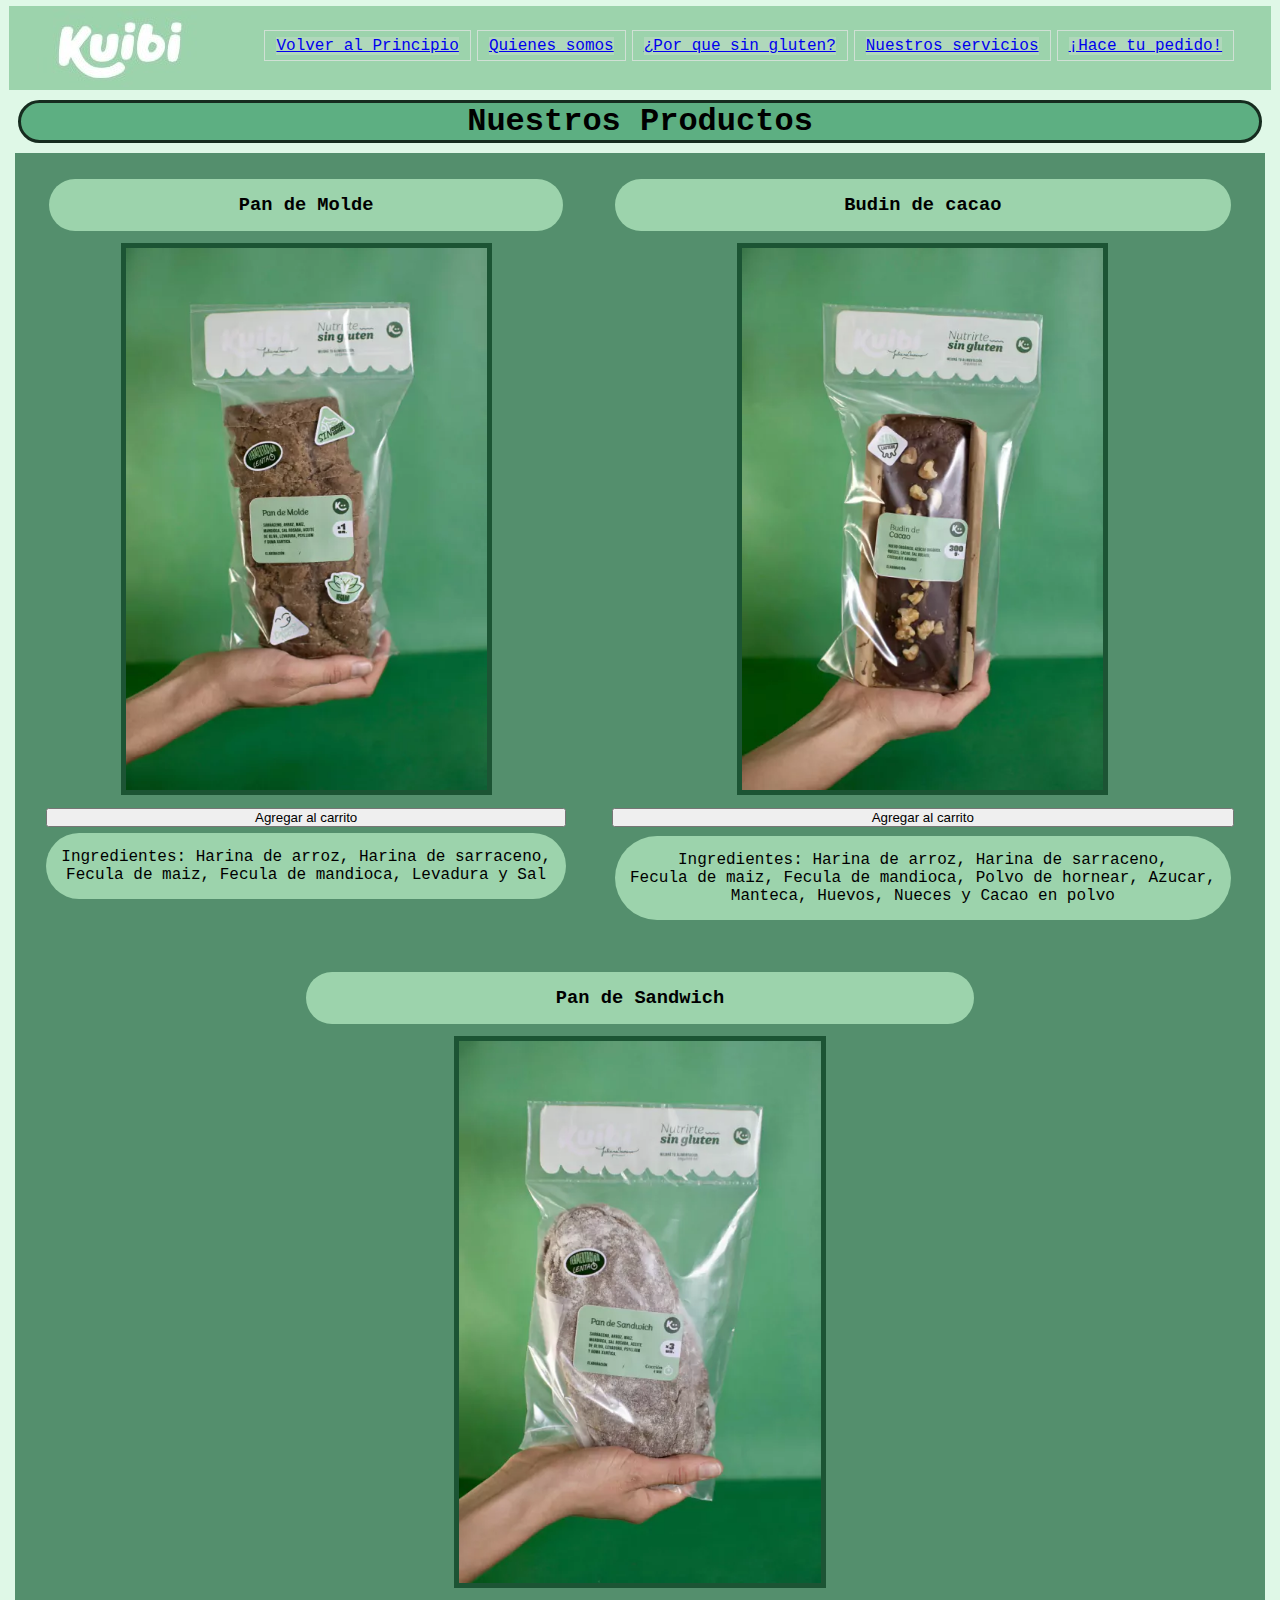
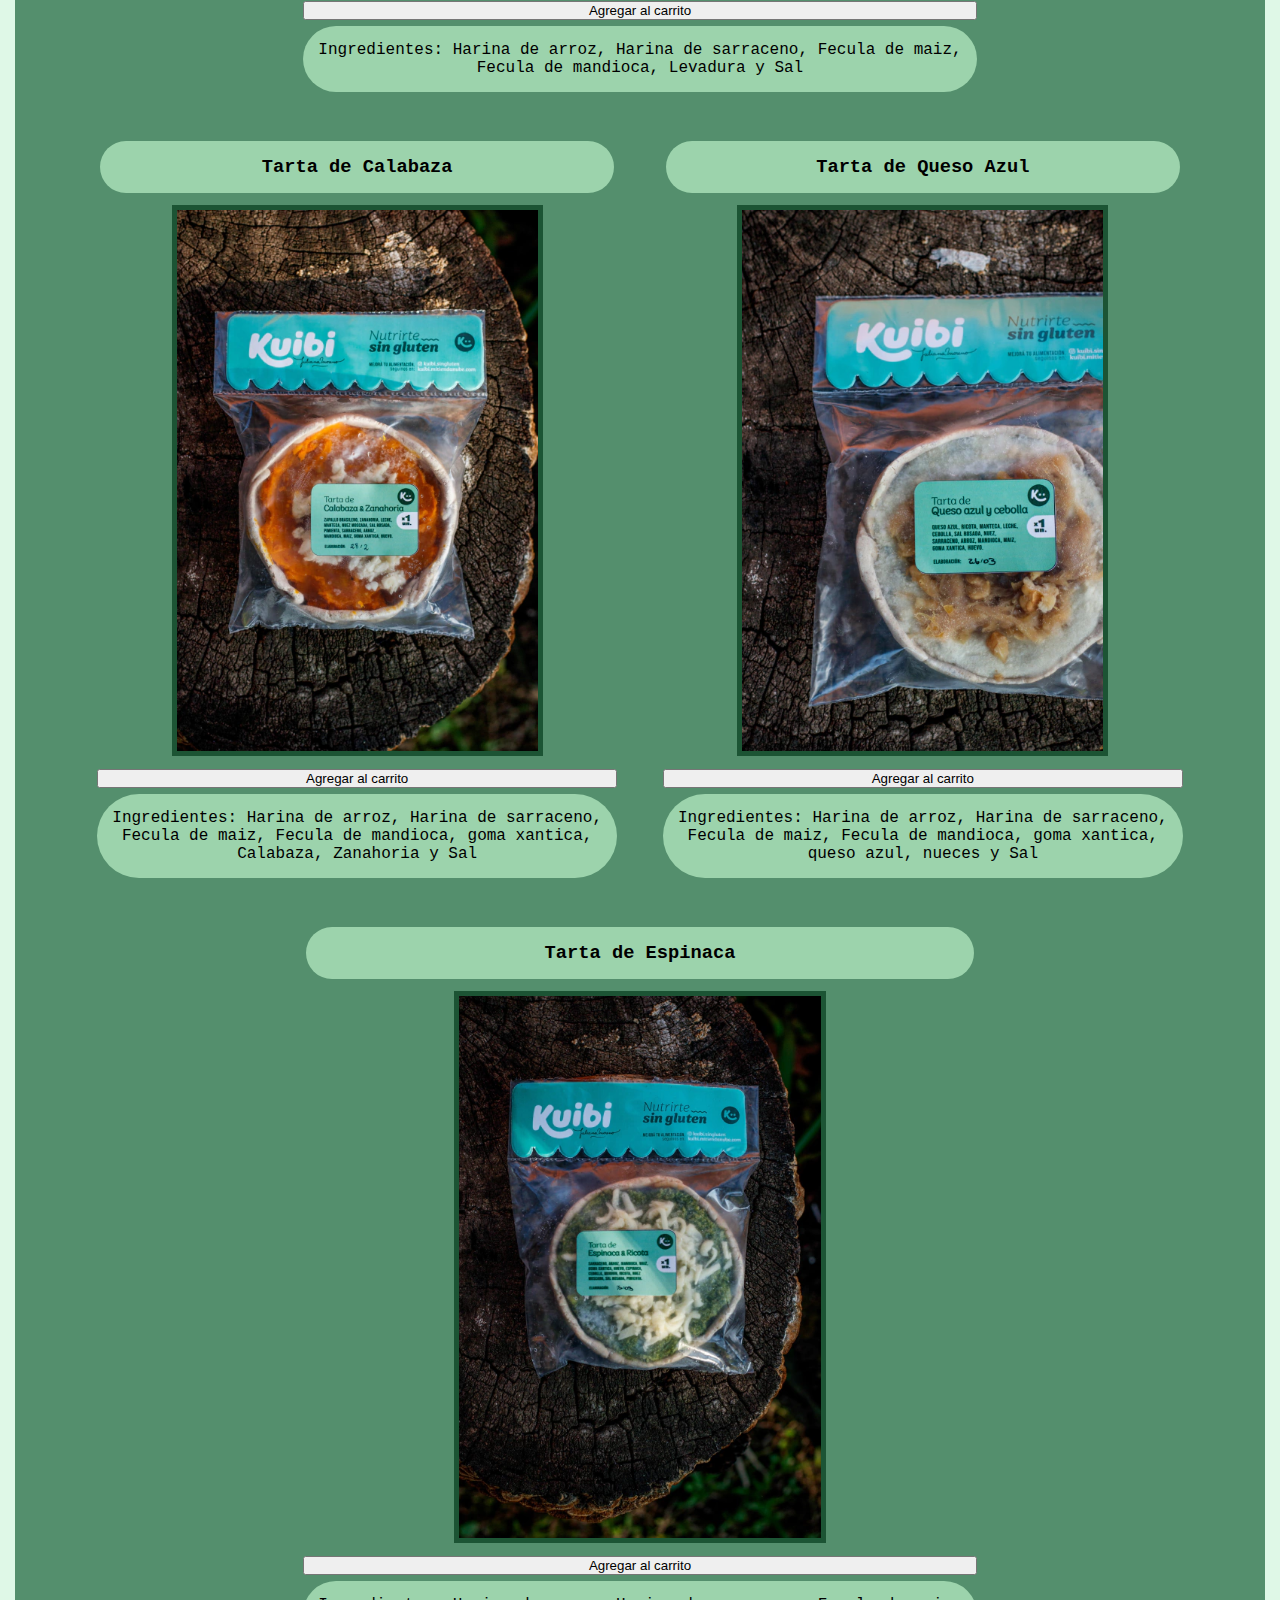
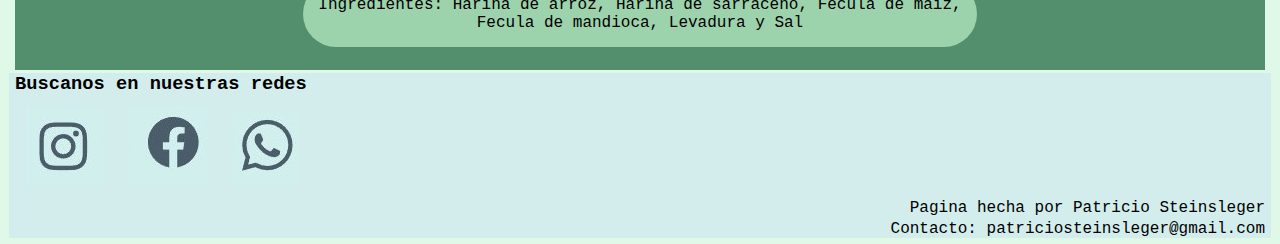
==== commit b17506f7: "Correcciones" ====
--- a/Paginas/nuestros-p.html
+++ b/Paginas/nuestros-p.html
@@ -3,8 +3,10 @@
 
 <head>
     <meta charset="UTF-8">
+    <meta name="Descripcion de la empresa" content="Pagina sobre el emprendimiento kuibi, una pequeña empresa dedicada a la produccion de alimentos congelados y frescos">
+    <meta name="keywords" content="tacc, celiaquia, saludable, congelados, gluten, emprendimiento, catering">
     <meta name="viewport" content="width=device-width, initial-scale=1.0">
-    <title>Document</title>
+    <title>Kuibi: Productos</title>
     <link rel="stylesheet" href="../CSS/styles.css">
 </head>
 
@@ -14,21 +16,23 @@
         <img class="logo" src="../IMG/logo.jpg" alt="Logo kuibi">
         <div>
             <nav class="menu-nav">
-                <a class="links-head" href="../index.html">
-                    <span class="txt-head">Pagina de inicio</span>
-                </a>
-                <a class="links-head" href="../Paginas/quienes-somos.html">
-                    <span class="txt-head">Quienes somos</span>
-                </a>
-                <a href="../Paginas/sin-gluten.html">
-                    <span class="txt-head">¿Por que sin gluten?</span>
-                </a>
-                <a href="../Paginas/servicios.html">
-                    <span class="txt-head">Nuestros servicios</span>
-                </a>
-                <a href="https://kuibi.mitiendanube.com/productos/">
-                    <span class="txt-head">¡Hace tu pedido!</span>
-                </a>
+                <ul class="lista-head">
+                    <li class="ele-lista-head"><a href="../index.html">
+                            <p class="txt-head">Volver al Principio</p>
+                        </a></li>
+                    <li class="ele-lista-head"><a href="./quienes-somos.html">
+                            <p class="txt-head">Quienes somos</p>
+                        </a> </li>
+                    <li class="ele-lista-head"><a href="./sin-gluten.html">
+                            <p class="txt-head">¿Por que sin gluten?</p>
+                        </a> </li>
+                    <li class="ele-lista-head"><a href="./servicios.html">
+                            <p class="txt-head">Nuestros servicios</p>
+                        </a> </li>
+                    <li class="ele-lista-head"><a href="https://kuibi.mitiendanube.com/productos/">
+                            <p class="txt-head">¡Hace tu pedido!</p>
+                        </a></li>
+                </ul>
             </nav>
         </div>
     </header>
@@ -47,7 +51,7 @@
 
                     <div class=><img class="img-comida" src="../IMG/pan-molde.webp" alt="Pan de Molde"></div>
                     <button class="boton-compra">Agregar al carrito</button>
-                    <div>Ingredientes: Harina de arroz, Harina de sarraceno,<br> Fecula de maiz, Fecula de mandioca,
+                    <div class="texto-indx-grid">Ingredientes: Harina de arroz, Harina de sarraceno,<br> Fecula de maiz, Fecula de mandioca,
                     Levadura y Sal</div>
                 </div>
 
@@ -59,7 +63,7 @@
                     <div><img class="img-comida" src="../IMG/budin-cc.webp" alt="budin de cacao"></div>
                     <button class="boton-compra">Agregar al carrito</button>
                     <div>
-                        <p>Ingredientes: Harina de arroz, Harina de sarraceno,<br> Fecula de maiz, Fecula de mandioca,
+                        <p class="texto-indx-grid">Ingredientes: Harina de arroz, Harina de sarraceno,<br> Fecula de maiz, Fecula de mandioca,
                             Polvo de hornear, Azucar,<br> Manteca, Huevos, Nueces y Cacao en polvo</p>
                     </div>
                 </div>
@@ -71,64 +75,64 @@
 
                     <div><img class="img-comida" src="../IMG/pan-sandwich.webp" alt="pan de sandwich"></div>
                     <button class="boton-compra">Agregar al carrito</button>
-                    <div>Ingredientes: Harina de arroz, Harina de sarraceno, Fecula de maiz,<br> Fecula de mandioca,
+                    <div class="texto-indx-grid">Ingredientes: Harina de arroz, Harina de sarraceno, Fecula de maiz,<br> Fecula de mandioca,
                         Levadura y Sal</div>
                 </div>
                 <div class="item-grid">
                     <div>
-                        <h3>Tarta de Calabaza</h3>
+                        <h3 class="texto-indx-grid">Tarta de Calabaza</h3>
                     </div>
 
                     <div><img class="img-comida" src="../IMG/tarta-c.webp" alt="Tarta de calabaza"></div>
                     <button class="boton-compra">Agregar al carrito</button>
-                    <div>Ingredientes: Harina de arroz, Harina de sarraceno,<br> Fecula de maiz, Fecula de mandioca,
+                    <div class="texto-indx-grid">Ingredientes: Harina de arroz, Harina de sarraceno,<br> Fecula de maiz, Fecula de mandioca,
                         goma xantica,<br> Calabaza, Zanahoria y Sal</div>
                 </div>
 
                 <div class="item-grid">
                     <div>
-                        <h3>Tarta de Queso Azul</h3>
+                        <h3 class="texto-indx-grid">Tarta de Queso Azul</h3>
                     </div>
 
                     <div><img class="img-comida" src="../IMG/tarta-qa.webp" alt="Tarta de Queso azul"></div>
                     <button class="boton-compra">Agregar al carrito</button>
-                    <div>Ingredientes: Harina de arroz, Harina de sarraceno,<br> Fecula de maiz, Fecula de mandioca,
+                    <div class="texto-indx-grid">Ingredientes: Harina de arroz, Harina de sarraceno,<br> Fecula de maiz, Fecula de mandioca,
                         goma xantica,<br> queso azul, nueces y Sal</div>
 
                 </div>
 
                 <div class="item-grid">
                     <div>
-                        <h3>Tarta de Espinaca</h3>
+                        <h3 class="texto-indx-grid">Tarta de Espinaca</h3>
                     </div>
 
                     <div><img class="img-comida" src="../IMG/tarta-e.webp" alt="tarta de espinaca"></div>
                     <button class="boton-compra">Agregar al carrito</button>
-                    <div>Ingredientes: Harina de arroz, Harina de sarraceno, Fecula de maiz,<br> Fecula de mandioca,
+                    <div class="texto-indx-grid">Ingredientes: Harina de arroz, Harina de sarraceno, Fecula de maiz,<br> Fecula de mandioca,
                         Levadura y Sal</div>
                 </div>
             </section>
         </article>
     </main>
 
-    <footer>
+    <footer class="footer">
         <article>
             <h3 class="texto-buscanos">Buscanos en nuestras redes</h3>
             <section class="logos-contacto">
-                <a class="logos-footer" href="https://www.instagram.com/kuibi.singluten/"><img
-                        src="../IMG/logo-insta.jpg" alt="logo de instagam"></a>
-                <a href="https://www.facebook.com"><img class="logos-footer" src="../IMG/logo-fb.jpg"
+                <a href="https://www.instagram.com/kuibi.singluten/">
+                    <img src="../IMG/logo-insta.jpg" alt="logo de instagam"></a>
+                <a href="https://www.facebook.com"><img src="../IMG/logo-fb.jpg"
                         alt="logo de facebook"></a>
-                <a href="https://web.whatsapp.com/"><img class="logos-footer" src="../IMG/logo-wp.png"
+                <a href="https://web.whatsapp.com/"><img src="../IMG/logo-wp.png"
                         alt="logo de whatsapp"></a>
             </section>
-            <section>
-                <p class="texto-foot">Pagina hecha por Patricio Steinsleger</p>
-                <p class="texto-foot">Contacto: patriciosteinsleger@gmail.com</p>
-            </section>
+            
+                <p>Pagina hecha por Patricio Steinsleger</p>
+                <p>Contacto: patriciosteinsleger@gmail.com</p>
+            
         </article>
     </footer>
 </body>
-</body>
+
 
 </html>--- a/CSS/styles.css
+++ b/CSS/styles.css
@@ -1,16 +1,13 @@
 * {
-  margin: 0;
+  margin: 3px;
   padding: 0;
   box-sizing: border-box;
 }
 
 /* Variables */
-/* Me gustaria poder cambiar el color de fondo acorde a la hora, pero creo que aun no llegamos a eso */
-.fondogral {
-  background-color: #d3f8de;
-}
-
-.txt-head {
+/* Me gustaria poder cambiar el color de fondo acorde a la hora, pero creo que aun no llegamos a eso, me imagino que estara compuesto de manera similar al apartado fondo gral */
+/* No soy capaz de hacer que la lista se muestre de manera horizontal */
+a p {
   display: flex;
   display: inline;
   flex-direction: row;
@@ -22,14 +19,34 @@
   font-size: 16px;
 }
 
+.lista-head {
+  display: flex;
+  flex-direction: row;
+  list-style: none;
+  padding: #d0e0d5 10px;
+}
+
+.ele-lista-head {
+  border: solid 1px #d0e0d5;
+  padding: 5px;
+}
+
+.txt-head {
+  border: 15px #b0d8bb;
+  background-color: #b0d8bb;
+  justify-content: space-evenly;
+}
+
+.head {
+  background-color: #9cd3ac;
+  display: flex;
+  justify-content: space-around;
+}
+
 .txt-head:hover {
   font-size: 20px;
-}
-
-.head {
-  background-color: #9cd3ac;
-  display: flex;
-  justify-content: space-around;
+  animation-name: head;
+  animation-duration: 2s;
 }
 
 .menu-nav {
@@ -38,6 +55,14 @@
   vertical-align: -150%;
 }
 
+@keyframes head {
+  from {
+    background-color: #9cd3ac;
+  }
+  to {
+    background-color: #d0e0d5;
+  }
+}
 .imagen-y-txt {
   display: grid;
   grid-template-columns: 1fr 1fr;
@@ -58,9 +83,9 @@
 
 .txt-main1 {
   display: inline-block;
-  justify-content: center;
-  text-align: center;
-  padding: 60px 5px 5px 5px;
+  justify-content: top;
+  text-align: center;
+  padding: 5px;
   background-color: #9cd3ac;
   height: 290px;
   width: 49vw;
@@ -70,21 +95,246 @@
   font-family: "Courier New";
 }
 
-.texto-indx-grid{
-  padding: 5px 5px 25px 5px;
-  font-family: "Courier New";
-  font-size: 20px;
-  font-weight: 600;
-  text-justify: distribute;
+.flex-productos {
+  display: flex;
+  flex-wrap: wrap;
+  width: fit-content;
+  text-align: center;
+  background-color: #548f6d;
+  justify-content: center;
+}
+
+.texto-indx-grid {
+  font-family: "Courier New";
+  background-color: #9cd3ac;
+  border-radius: 45px;
+  padding: 15px;
+}
+
+.flex-productos {
+  display: flex;
+  flex-wrap: wrap;
+  width: fit-content;
+  text-align: center;
+  background-color: #548f6d;
+  justify-content: center;
+}
+
+.mini-titulo-quienes1 {
+  font-family: "Courier New";
+  position: sticky;
+  text-align: center;
+  top: 15px;
+  background-color: #7fad94;
+  border: 5px, bold, #162c1f;
+  border-radius: 45px;
+  max-width: 800px;
+  margin-top: 15px;
+  margin-bottom: 15px;
+  padding: 5px;
+  margin: auto;
+}
+
+.mini-titulo-quienes2 {
+  font-family: "Courier New";
+  position: sticky;
+  text-align: center;
+  top: 15px;
+  background-color: #7fad94;
+  border: 5px, bold, #162c1f;
+  border-radius: 45px;
+  max-width: 800px;
+  margin-top: 15px;
+  margin-bottom: 15px;
+  padding: 5px;
+  margin: auto;
+  border-radius: 45px;
+}
+
+.mini-titulo-quienes3 {
+  font-family: "Courier New";
+  position: sticky;
+  text-align: center;
+  top: 15px;
+  background-color: #7fad94;
+  border: 5px, bold, #162c1f;
+  border-radius: 45px;
+  max-width: 800px;
+  margin-top: 15px;
+  margin-bottom: 15px;
+  padding: 5px;
+  margin: auto;
+}
+
+.img-quienes {
+  display: inline;
+  float: right;
+  margin: 5px;
+  border: 3px solid #1c5434;
+  max-width: 500px;
+  max-height: 540px;
+}
+
+.img-quienes-izq {
+  display: inline;
+  float: left;
+  margin: 5px;
+  border: 3px solid #1c5434;
+  max-width: 500px;
+  max-height: 540px;
+}
+
+.sector-sin-gluten {
+  border: 2px solid #162c1f;
+  padding: 10px;
+  background-color: #9cd3ac;
+  border-radius: 45px;
+}
+
+@media all and (max-width: 600px) {
+  .img-quienes {
+    max-width: 200px;
+  }
+  .img-quienes-izq {
+    max-width: 200px;
+  }
+}
+.grid-servicios {
+  display: grid;
+  grid-template-columns: 1fr 1fr 1fr 1fr 1fr;
+  grid-template-rows: 80px 200px 80px 280px 80px 220px;
+  border: 1px solid #162c1f;
+  background-color: #5daf82;
+}
+
+.img-producto-servicios1 {
+  grid-row: -7/span -5;
+  border: 3px solid #162c1f;
+  width: 280px;
+  height: 280px;
+}
+
+.img-producto-servicios2 {
+  grid-row: -5/span -3;
+  width: 280px;
+  height: 280px;
+  border: 3px solid #162c1f;
+}
+
+.img-producto-servicios3 {
+  grid-row: -3/span -1;
+  width: 280px;
+  height: 280px;
+  border: 3px solid #162c1f;
+}
+
+.titulo-producto-servicios1 {
+  grid-column: 1/5;
+  border: 3px solid #162c1f;
+  background-color: #427458;
+  text-align: center;
+  padding: 20px;
+  font-family: "Courier New";
+}
+
+.descripcion-producto-servicios1 {
+  grid-column: 1/5;
+  border: 3px solid #162c1f;
+  background-color: #9cd3ac;
+  font-family: "Courier New";
+  padding: 5px;
+}
+
+@media screen and (max-width: 601px) {
+  .grid-servicios {
+    display: grid;
+    grid-template-columns: 1fr 1fr 1fr;
+    grid-template-rows: 80px 500px 80px 600px 80px 500px;
+    border: 1px solid #162c1f;
+    background-color: #5daf82;
+  }
+  .titulo-producto-servicios1 {
+    grid-column: 1/3;
+    border: 3px solid #162c1f;
+    background-color: #427458;
+    font-family: "Courier New";
+  }
+  .descripcion-producto-servicios1 {
+    grid-column: 1/3;
+    border: 3px solid #162c1f;
+    font-family: "Courier New";
+  }
+  .img-producto-servicios1 {
+    grid-row: -7/span -5;
+    max-width: 85%;
+    border: 3px solid #162c1f;
+    object-fit: cover;
+  }
+  .img-producto-servicios2 {
+    grid-row: -5/span -3;
+    max-width: 85%;
+    border: 3px solid #162c1f;
+    object-fit: cover;
+  }
+  .img-producto-servicios3 {
+    grid-row: -3/span -1;
+    max-width: 85%;
+    border: 3px solid #162c1f;
+    object-fit: cover;
+  }
+}
+.mini-titulo {
+  background-color: #7fad94;
+  border: 5px, bold, #162c1f;
+  margin-top: 15px;
+  margin-bottom: 15px;
+  padding: 5px;
+  font-family: "Courier New";
+  border-radius: 45px;
+}
+
+.img-sin-gluten {
+  float: left;
+  margin: 15px;
+  border: 3px solid #162c1f;
+  background-color: #162c1f;
+  width: 250px;
+  height: 200px;
+  border-radius: 15px;
+}
+
+.footer {
+  background-color: #d3edec;
+}
+
+.texto-buscanos {
+  background-color: #d3edec;
+  font-family: "Courier New";
+}
+
+footer article section a img {
+  background-color: #d3edec;
+  padding: 5px;
+}
+footer article p {
+  text-align: end;
+  background-color: #d3edec;
+  font-family: "Courier New";
+}
+
+body {
+  background-color: #dff8e7;
 }
 
 .titulo-principal {
   text-align: center;
   display: block;
   background-color: #5daf82;
+  border: 3px solid #162c1f;
   margin-top: 10px;
   margin-bottom: 10px;
   font-family: "Courier New";
+  border-radius: 45px;
 }
 
 .tabla-prod-index {
@@ -107,14 +357,6 @@
   border: 5px #1f4e34;
 }
 
-.mapa {
-  border: 5px #1c5434;
-}
-
-.footer {
-  background-color: #d3edec;
-}
-
 .texto-relleno-1 {
   width: 30px;
   font-family: "Courier New";
@@ -126,40 +368,6 @@
   font-weight: bold;
 }
 
-/* Uso de flexbox (nuestros-p) */
-.lista-head {
-  display: flex;
-  flex-direction: row;
-  background-color: #9cd2ac;
-}
-
-.logo-head {
-  flex-direction: column;
-  list-style: none;
-}
-
-.txt-head {
-  flex-direction: row;
-  text-align: justify;
-  list-style: none;
-  background-color: #b1d6bc;
-  align-self: left;
-  margin-left: 8px;
-  margin-top: 25px;
-  padding: 5px 15px 5px;
-  font-family: "Courier New";
-}
-
-.flex-productos {
-  border-bottom: 50px #d3f8de;
-  display: flex;
-  flex-wrap: wrap;
-  width: 100vw;
-  text-align: center;
-  background-color: #548f6d;
-  justify-content: center;
-}
-
 .items-comida {
   width: fit-content;
   text-align: center;
@@ -177,22 +385,6 @@
   display: flex;
   flex-direction: column;
   margin: 20px;
-}
-
-.logos-contacto {
-  background-color: #d3edec;
-  padding: 5px;
-}
-
-.texto-foot {
-  text-align: end;
-  background-color: #d3edec;
-  font-family: "Courier New";
-}
-
-.texto-buscanos {
-  background-color: #d3edec;
-  font-family: "Courier New";
 }
 
 /* Viewports */
@@ -238,15 +430,13 @@
   }
   .titulo-principal {
     text-align: center;
+    padding: 5px;
   }
   .img-comida {
     width: 40vw;
     height: auto;
     align-items: center;
   }
-  .lista-head {
-    flex-direction: column;
-  }
   /* Viewports footer*/
   .logos-contacto {
     display: flex;
@@ -259,139 +449,5 @@
     width: 100vw;
   }
 }
-/* Uso de grids (servicios) */
-@media screen and (max-width: 601px) {
-  .grid-servicios {
-    display: grid;
-    grid-template-columns: 1fr 1fr 1fr;
-    grid-template-rows: 80px 00px 80px 200px 80px 200px;
-    border: 1px solid #162c1f;
-    background-color: #5daf82;
-  }
-  .titulo-producto-servicios1 {
-    grid-column: 1/3;
-    border: 3px solid #162c1f;
-    background-color: #427458;
-    font-family: "Courier New";
-  }
-  .descripcion-producto-servicios1 {
-    grid-column: 1/3;
-    border: 3px solid #162c1f;
-  }
-  .img-producto-servicios1 {
-    grid-row: -7/span -5;
-    max-width: 85%;
-    border: 3px solid #162c1f;
-    object-fit: cover;
-  }
-  .img-producto-servicios2 {
-    grid-row: -5/span -3;
-    max-width: 85%;
-    border: 3px solid #162c1f;
-    object-fit: cover;
-  }
-  .img-producto-servicios3 {
-    grid-row: -3/span -1;
-    max-width: 85%;
-    border: 3px solid #162c1f;
-    object-fit: cover;
-  }
-}
-.grid-servicios {
-  display: grid;
-  grid-template-columns: 1fr 1fr 1fr 1fr 1fr;
-  grid-template-rows: 80px 200px 80px 200px 80px 200px;
-  border: 1px solid #162c1f;
-  background-color: #5daf82;
-}
-
-.titulo-producto-servicios1 {
-  grid-column: 1/5;
-  border: 3px solid #162c1f;
-  background-color: #427458;
-  text-align: center;
-  padding: 20px;
-  font-family: "Courier New";
-}
-
-.descripcion-producto-servicios1 {
-  grid-column: 1/5;
-  border: 3px solid #162c1f;
-}
-
-.img-producto-servicios1 {
-  grid-row: -7/span -5;
-  border: 3px solid #162c1f;
-  width: 280px;
-  height: 280px;
-}
-
-.img-producto-servicios2 {
-  grid-row: -5/span -3;
-  width: 280px;
-  height: 280px;
-  border: 3px solid #162c1f;
-}
-
-.img-producto-servicios3 {
-  grid-row: -3/span -1;
-  width: 280px;
-  height: 280px;
-  border: 3px solid #162c1f;
-}
-
-.mini-titulo {
-  background-color: #7fad94;
-  border: 5px, bold, #162c1f;
-  margin-top: 15px;
-  margin-bottom: 15px;
-  padding: 5px;
-  font-family: "Courier New";
-}
-
-/* Uso de mixin */
-.mini-titulo-quienes1 {
-  font-family: "Courier New";
-  position: sticky;
-  text-align: center;
-  background-color: #7fad94;
-  border: 5px, bold, #162c1f;
-  margin-top: 15px;
-  margin-bottom: 15px;
-  padding: 5px;
-}
-
-.mini-titulo-quienes2 {
-  font-family: "Courier New";
-  position: sticky;
-  text-align: center;
-  top: 15px;
-  background-color: #7fad94;
-  border: 5px, bold, #162c1f;
-  margin-top: 15px;
-  margin-bottom: 15px;
-  padding: 5px;
-}
-
-.mini-titulo-quienes3 {
-  font-family: "Courier New";
-  position: sticky;
-  text-align: center;
-  top: 15px;
-  background-color: #7fad94;
-  border: 5px, bold, #162c1f;
-  margin-top: 15px;
-  margin-bottom: 15px;
-  padding: 5px;
-}
-
-.img-sin-gluten {
-  float: left;
-  margin: 5px;
-  border: 3px solid #162c1f;
-  background-color: #162c1f;
-  width: 250px;
-  height: 200px;
-}
 
 /*# sourceMappingURL=styles.css.map */
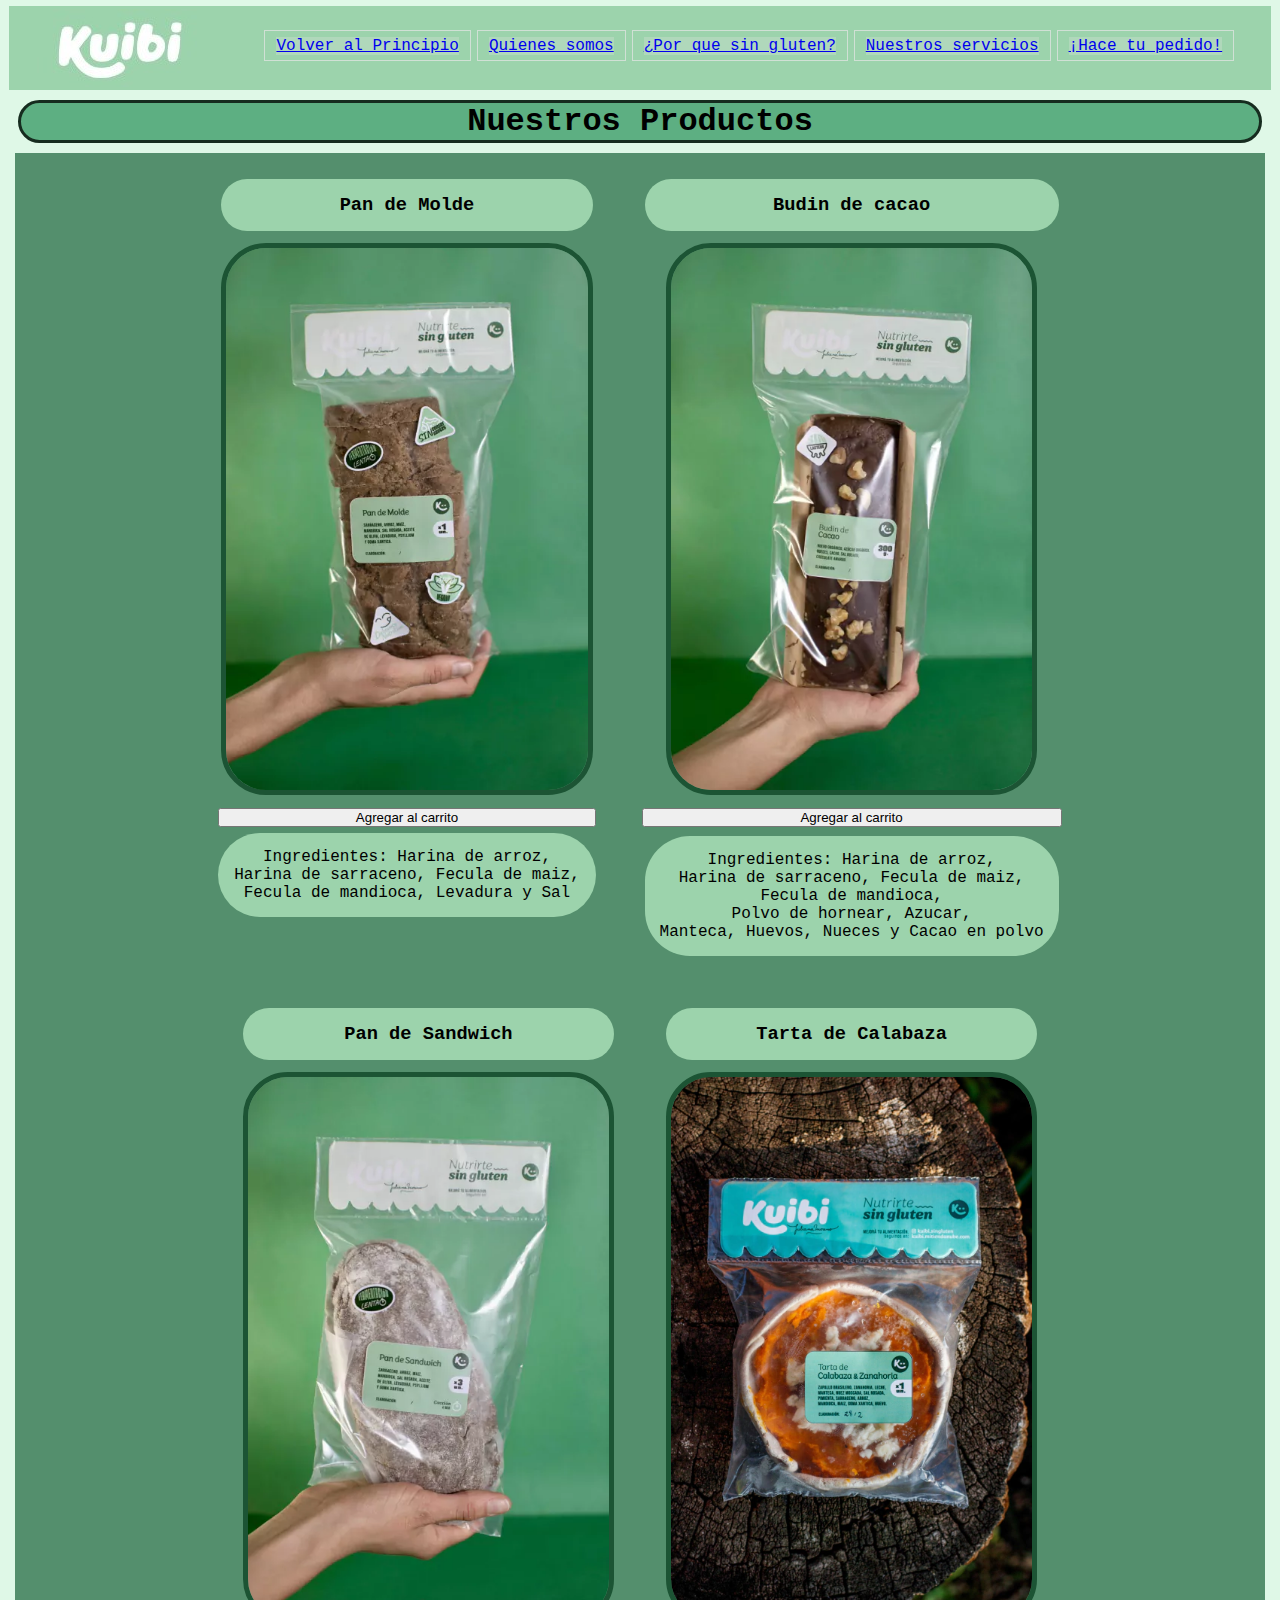
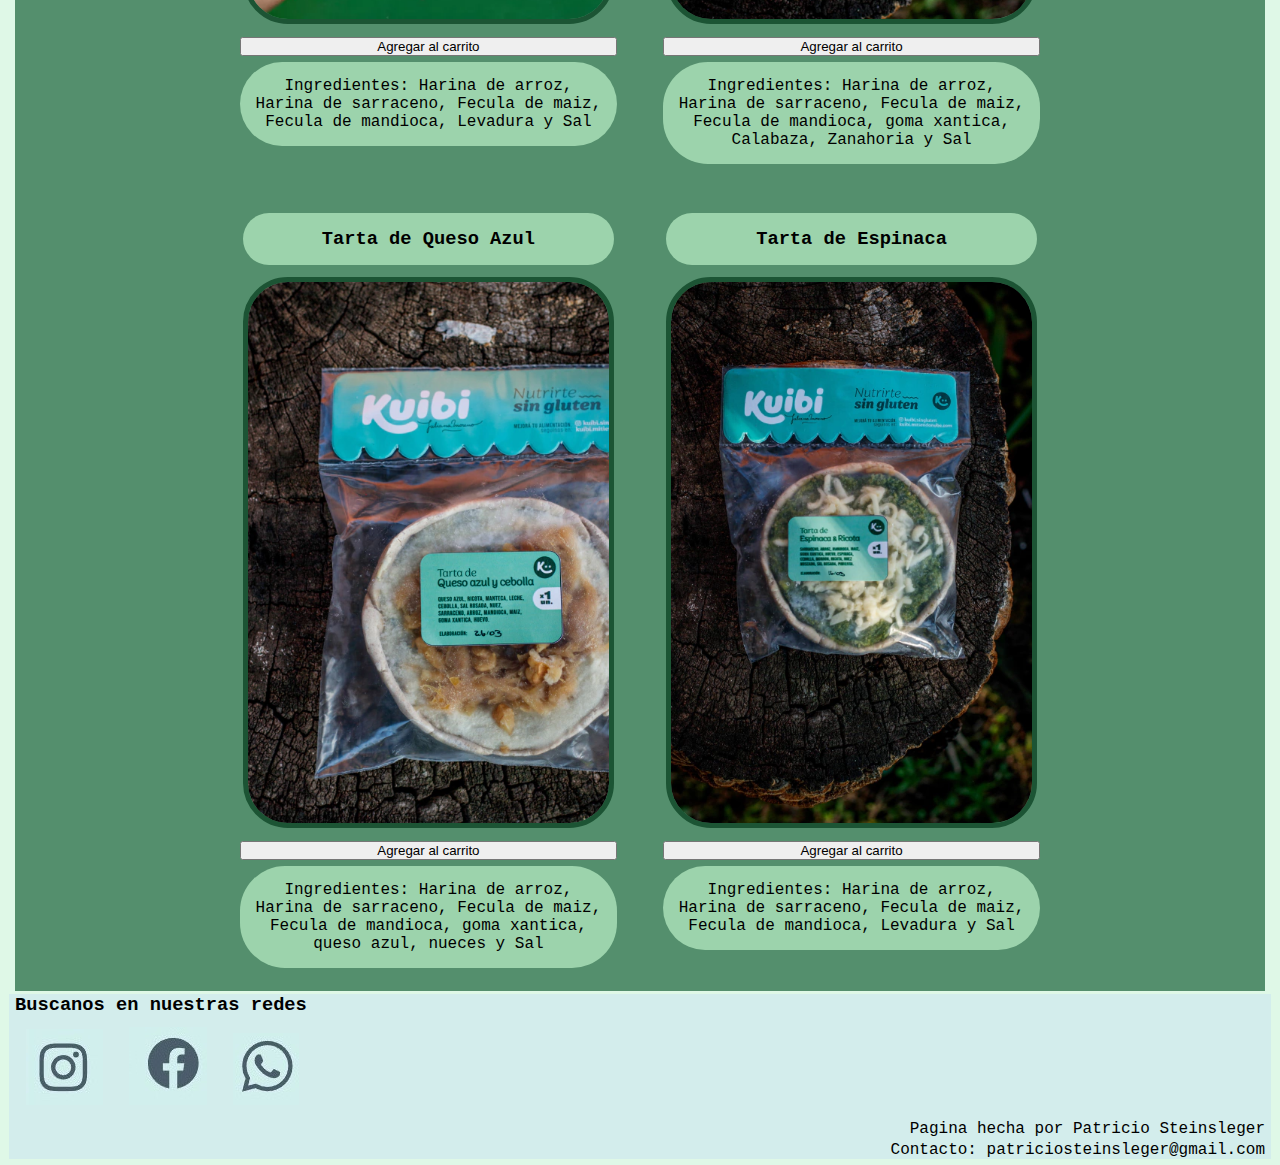
==== commit 10b8ab26: "Detalles" ====
--- a/Paginas/nuestros-p.html
+++ b/Paginas/nuestros-p.html
@@ -51,7 +51,7 @@
 
                     <div class=><img class="img-comida" src="../IMG/pan-molde.webp" alt="Pan de Molde"></div>
                     <button class="boton-compra">Agregar al carrito</button>
-                    <div class="texto-indx-grid">Ingredientes: Harina de arroz, Harina de sarraceno,<br> Fecula de maiz, Fecula de mandioca,
+                    <div class="texto-indx-grid">Ingredientes: Harina de arroz,<br> Harina de sarraceno, Fecula de maiz,<br> Fecula de mandioca,
                     Levadura y Sal</div>
                 </div>
 
@@ -63,7 +63,7 @@
                     <div><img class="img-comida" src="../IMG/budin-cc.webp" alt="budin de cacao"></div>
                     <button class="boton-compra">Agregar al carrito</button>
                     <div>
-                        <p class="texto-indx-grid">Ingredientes: Harina de arroz, Harina de sarraceno,<br> Fecula de maiz, Fecula de mandioca,
+                        <p class="texto-indx-grid">Ingredientes: Harina de arroz,<br> Harina de sarraceno, Fecula de maiz,<br> Fecula de mandioca,<br>
                             Polvo de hornear, Azucar,<br> Manteca, Huevos, Nueces y Cacao en polvo</p>
                     </div>
                 </div>
@@ -75,7 +75,7 @@
 
                     <div><img class="img-comida" src="../IMG/pan-sandwich.webp" alt="pan de sandwich"></div>
                     <button class="boton-compra">Agregar al carrito</button>
-                    <div class="texto-indx-grid">Ingredientes: Harina de arroz, Harina de sarraceno, Fecula de maiz,<br> Fecula de mandioca,
+                    <div class="texto-indx-grid">Ingredientes: Harina de arroz,<br> Harina de sarraceno, Fecula de maiz,<br> Fecula de mandioca,
                         Levadura y Sal</div>
                 </div>
                 <div class="item-grid">
@@ -85,7 +85,7 @@
 
                     <div><img class="img-comida" src="../IMG/tarta-c.webp" alt="Tarta de calabaza"></div>
                     <button class="boton-compra">Agregar al carrito</button>
-                    <div class="texto-indx-grid">Ingredientes: Harina de arroz, Harina de sarraceno,<br> Fecula de maiz, Fecula de mandioca,
+                    <div class="texto-indx-grid">Ingredientes: Harina de arroz,<br> Harina de sarraceno, Fecula de maiz,<br> Fecula de mandioca,
                         goma xantica,<br> Calabaza, Zanahoria y Sal</div>
                 </div>
 
@@ -96,7 +96,7 @@
 
                     <div><img class="img-comida" src="../IMG/tarta-qa.webp" alt="Tarta de Queso azul"></div>
                     <button class="boton-compra">Agregar al carrito</button>
-                    <div class="texto-indx-grid">Ingredientes: Harina de arroz, Harina de sarraceno,<br> Fecula de maiz, Fecula de mandioca,
+                    <div class="texto-indx-grid">Ingredientes: Harina de arroz,<br> Harina de sarraceno, Fecula de maiz,<br> Fecula de mandioca,
                         goma xantica,<br> queso azul, nueces y Sal</div>
 
                 </div>
@@ -108,7 +108,7 @@
 
                     <div><img class="img-comida" src="../IMG/tarta-e.webp" alt="tarta de espinaca"></div>
                     <button class="boton-compra">Agregar al carrito</button>
-                    <div class="texto-indx-grid">Ingredientes: Harina de arroz, Harina de sarraceno, Fecula de maiz,<br> Fecula de mandioca,
+                    <div class="texto-indx-grid">Ingredientes: Harina de arroz,<br> Harina de sarraceno, Fecula de maiz,<br> Fecula de mandioca,
                         Levadura y Sal</div>
                 </div>
             </section>
--- a/CSS/styles.css
+++ b/CSS/styles.css
@@ -73,12 +73,13 @@
 
 .main1 {
   height: 290px;
-  width: 49vw;
+  width: 46vw;
   border: 5px solid #1c5434;
   display: inline;
   grid-column: 1/2;
   border: 3px solid #162c1f;
   background-color: #9cd2ac;
+  border-radius: 45px;
 }
 
 .txt-main1 {
@@ -93,6 +94,7 @@
   border: 3px solid #162c1f;
   background-color: #9cd2ac;
   font-family: "Courier New";
+  border-radius: 45px;
 }
 
 .flex-productos {
@@ -170,22 +172,24 @@
   display: inline;
   float: right;
   margin: 5px;
-  border: 3px solid #1c5434;
+  border: 5px solid #1c5434;
   max-width: 500px;
   max-height: 540px;
+  border-radius: 45px;
 }
 
 .img-quienes-izq {
   display: inline;
   float: left;
   margin: 5px;
-  border: 3px solid #1c5434;
+  border: 5px solid #1c5434;
   max-width: 500px;
   max-height: 540px;
+  border-radius: 45px;
 }
 
 .sector-sin-gluten {
-  border: 2px solid #162c1f;
+  border: 5px solid #162c1f;
   padding: 10px;
   background-color: #9cd3ac;
   border-radius: 45px;
@@ -379,6 +383,7 @@
   width: 29vw;
   border: 5px solid #1c5434;
   height: auto;
+  border-radius: 45px;
 }
 
 .item-grid {
@@ -409,7 +414,7 @@
   }
   .main1 {
     height: 290px;
-    width: 49vw;
+    width: 93vw;
     border: 5px solid #1c5434;
     display: inline;
     grid-column: 1/2;
@@ -423,7 +428,7 @@
     padding: 5px;
     background-color: #9cd3ac;
     height: 290px;
-    width: 49vw;
+    width: 93vw;
     grid-column: -2/-1;
     border: 3px solid #162c1f;
     background-color: #9cd2ac;
@@ -442,12 +447,6 @@
     display: flex;
     justify-content: center;
   }
-  .txt-main1 {
-    width: 100vw;
-  }
-  .main1 {
-    width: 100vw;
-  }
 }
 
 /*# sourceMappingURL=styles.css.map */
